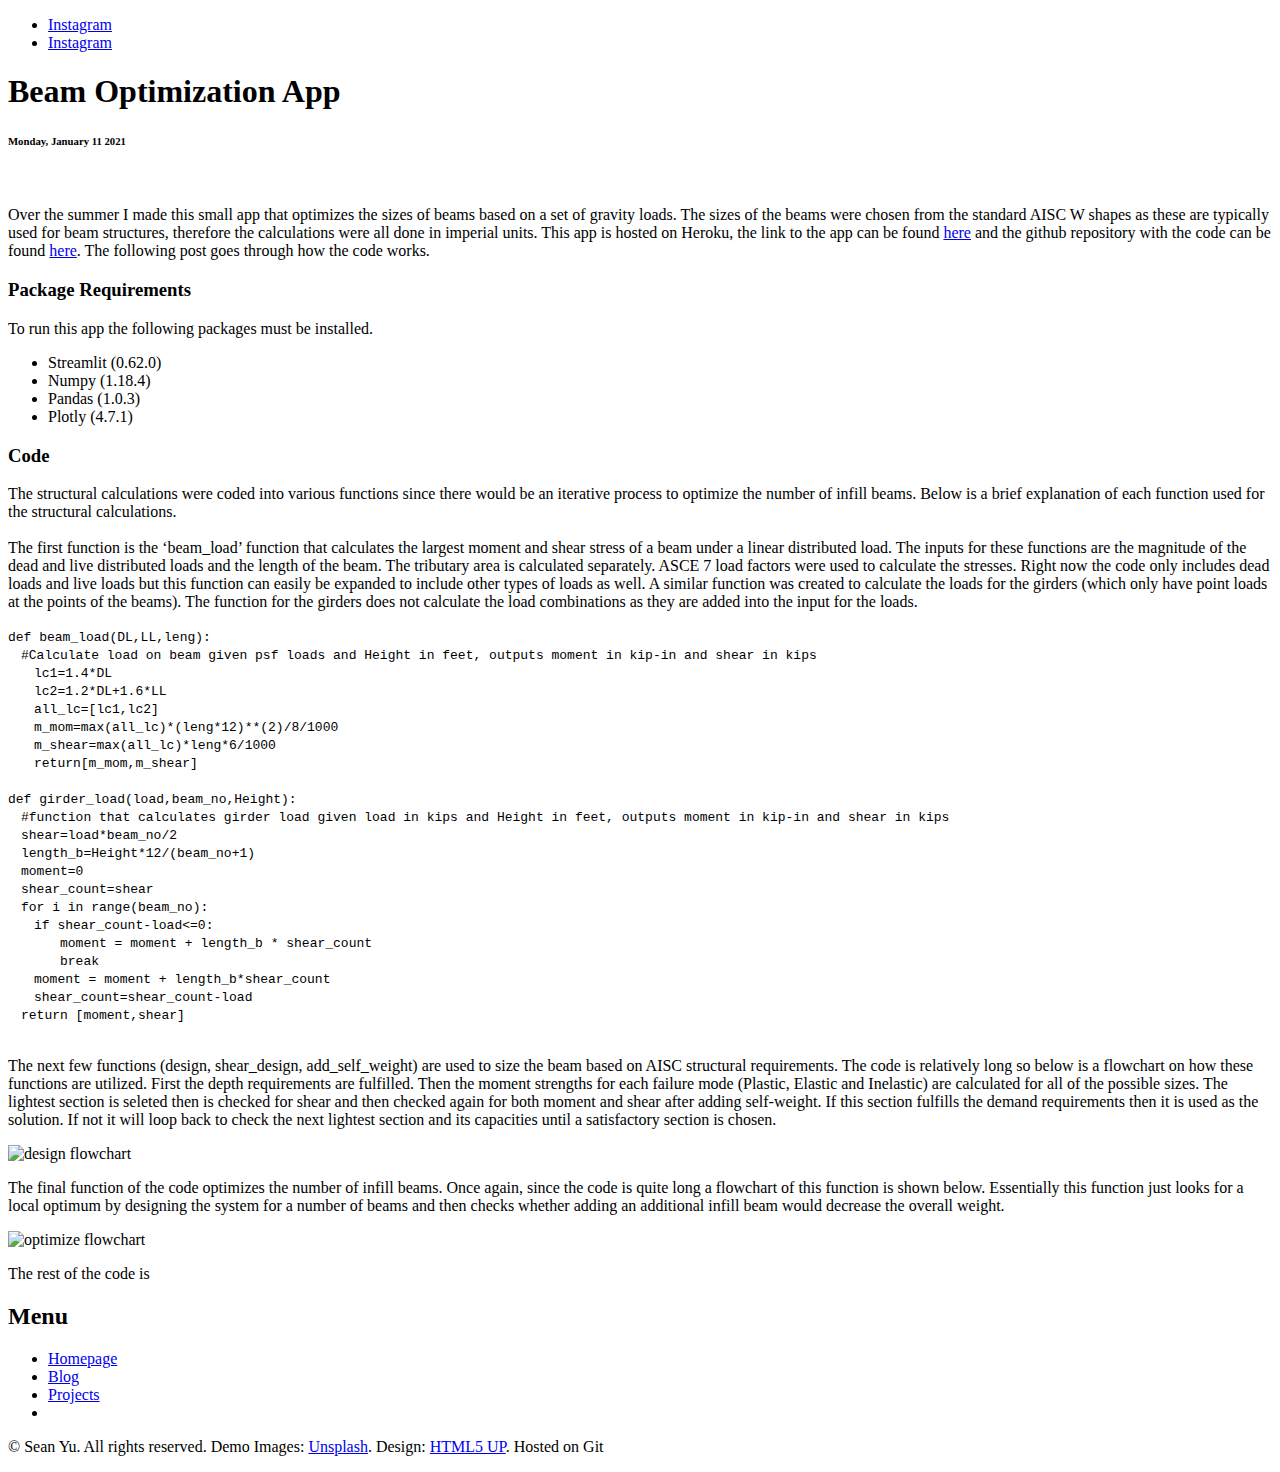
==== Beam_opt_app.html @ 36c64445 "Add files via upload" ====
<!DOCTYPE HTML>
<!--
	Editorial by HTML5 UP
	html5up.net | @ajlkn
	Free for personal and commercial use under the CCA 3.0 license (html5up.net/license)
-->

<html>
	<head>
		<title>Sean's Blog</title>
		<meta charset="utf-8" />
		<meta name="viewport" content="width=device-width, initial-scale=1, user-scalable=no" />
		<link rel="stylesheet" href="assets/css/main.css" />
	</head>
	<body class="is-preload">
		<!-- Wrapper -->
			<div id="wrapper">
				<!-- Main -->
					<div id="main">
						<div class="inner">
							<!-- Header -->
								<header id="header">
									<!--<a href="index.html" class="logo"><strong>Sean's Blog</strong> <!--by Sean Yu</a>-->
									<ul class="icons">
                    <li><a href="#" class="icon brands fa-github"><span class="label">Instagram</span></a></li>
                    <li><a href="#" class="icon brands fa-linkedin"><span class="label">Instagram</span></a></li>
									</ul>
								</header>
							<!-- Banner -->
								<section id="banner">
									<div class="content">
										<header>
											<h1>Beam Optimization App </h1>
											<h6>Monday, January 11 2021</h6>
										</header>
										<br>
										<p>
											Over the summer I made this small app that optimizes the sizes of beams based on a set of gravity loads. 
											The sizes of the beams were chosen from the standard AISC W shapes as these are typically used for beam structures, 
											therefore the calculations were all done in imperial units. This app is hosted on Heroku, the link to the app can be found <a href="https://beamoptapp.herokuapp.com/">here</a> 
											and the github repository with the code can be found <a href="https://github.com/sjy2129/Beam_Opt_app">here</a>. 
											The following post goes through how the code works. 
										</p>
										<h3>Package Requirements</h3>
										<p>To run this app the following packages must be installed.</p>
										<ul>
											<li>Streamlit (0.62.0)</li>
											<li>Numpy (1.18.4)</li>
											<li>Pandas (1.0.3)</li>
											<li>Plotly (4.7.1)</li>
										</ul>
										<h3>Code</h3>
										<p>The structural calculations were coded into various functions since there would be an iterative process to optimize the number of infill beams. 
											Below is a brief explanation of each function used for the structural calculations.
										<br><br>
											The first function is the ‘beam_load’ function that calculates the largest moment and shear stress of a beam under a linear distributed load. The inputs for these functions are the magnitude of the dead and live distributed loads and the length of the beam. The tributary area is calculated separately. ASCE 7 load factors were used to calculate the stresses. Right now the code only includes dead loads and live loads but this function can easily be expanded to include other types of loads as well. A similar function was created to calculate the loads for the girders (which only have point loads at the points of the beams). The function for the girders does not calculate the load combinations as they are added into the input for the loads.
										</p>
										<code>
											def beam_load(DL,LL,leng):<br>
												&emsp;#Calculate load on beam given psf loads and Height in feet, outputs moment in kip-in and shear in kips <br>
												&emsp;&emsp;lc1=1.4*DL<br>
												&emsp;&emsp;lc2=1.2*DL+1.6*LL<br>
												&emsp;&emsp;all_lc=[lc1,lc2]<br>
												&emsp;&emsp;m_mom=max(all_lc)*(leng*12)**(2)/8/1000<br>
												&emsp;&emsp;m_shear=max(all_lc)*leng*6/1000<br>
												&emsp;&emsp;return[m_mom,m_shear]<br><br>
											def girder_load(load,beam_no,Height):<br>
												&emsp;#function that calculates girder load given load in kips and Height in feet, outputs moment in kip-in and shear in kips<br>
												&emsp;shear=load*beam_no/2<br>
												&emsp;length_b=Height*12/(beam_no+1)<br>
												&emsp;moment=0<br>
												&emsp;shear_count=shear<br>
												&emsp;for i in range(beam_no):<br>
												&emsp;&emsp;if shear_count-load<=0:<br>
												&emsp;&emsp;&emsp;&emsp;moment = moment + length_b * shear_count<br>
												&emsp;&emsp;&emsp;&emsp;break<br>
												&emsp;&emsp;moment = moment + length_b*shear_count<br>
												&emsp;&emsp;shear_count=shear_count-load<br>
												&emsp;return [moment,shear]<br>
										</code><br>
										<p>
											The next few functions (design, shear_design, add_self_weight) are used to size the beam based on AISC structural requirements.  The code is relatively long so below is a flowchart on how these functions are utilized. 
											First the depth requirements are fulfilled. Then the moment strengths for each failure mode (Plastic, Elastic and Inelastic) are calculated for all of the possible sizes. 
											The lightest section is seleted then is checked for shear and then checked again for both moment and shear after adding self-weight. If this section fulfills the demand requirements then it is used as the solution. If not it will loop back to check the next lightest section and its capacities until a satisfactory section is chosen.
										</p>
										<img src="images/Blog/Beam_opt_app/design_flowchart.png" alt="design flowchart" style="width:500px;" class="center">
										<p>
											The final function of the code optimizes the number of infill beams. Once again, since the code is quite long a flowchart of this function is shown below. Essentially this function just looks for a local optimum by designing the system for a number of beams and then checks whether adding an additional infill beam would decrease the overall weight. 
										</p>
										<img src="images/Blog/Beam_opt_app/optimization_flowchart.png" alt="optimize flowchart" style="width:500px;" class="center">
										<p>The rest of the code is </p>
									</div>
								</section>							
						</div>
					</div>
				<!-- Sidebar -->
					<div id="sidebar">
						<div class="inner">
               <!--Commented out until use in the future-->
							<!-- Search
								<section id="search" class="alt">
									<form method="post" action="#">
										<input type="text" name="query" id="query" placeholder="Search" />
									</form>
								</section>-->
							<!-- Menu -->
								<nav id="menu">
									<header class="major">
										<h2>Menu</h2>
									</header>
									<ul>
										<li><a href="index.html">Homepage</a></li>
										<!--Blog tab if list needed <li>
                      <span class="opener">Blog</span>
                      <<ul>
                        	<li><a href="#">Test</a></li>
                      </ul>
					</li>-->
										<li><a href="Blognav.html">Blog</a></li>
										<li><a href="Projectsnav.html">Projects</a></li>
										<li>
										</li>
									</ul>
								</nav>
							<!-- Footer -->
								<footer id="footer">
									<p class="copyright">&copy; Sean Yu. All rights reserved. Demo Images: <a href="https://unsplash.com">Unsplash</a>. Design: <a href="https://html5up.net">HTML5 UP</a>. Hosted on Git</p>
								</footer>
						</div>
					</div>
			</div>
		<!-- Scripts -->
			<script src="assets/js/jquery.min.js"></script>
			<script src="assets/js/browser.min.js"></script>
			<script src="assets/js/breakpoints.min.js"></script>
			<script src="assets/js/util.js"></script>
			<script src="assets/js/main.js"></script>
	</body>
</html>
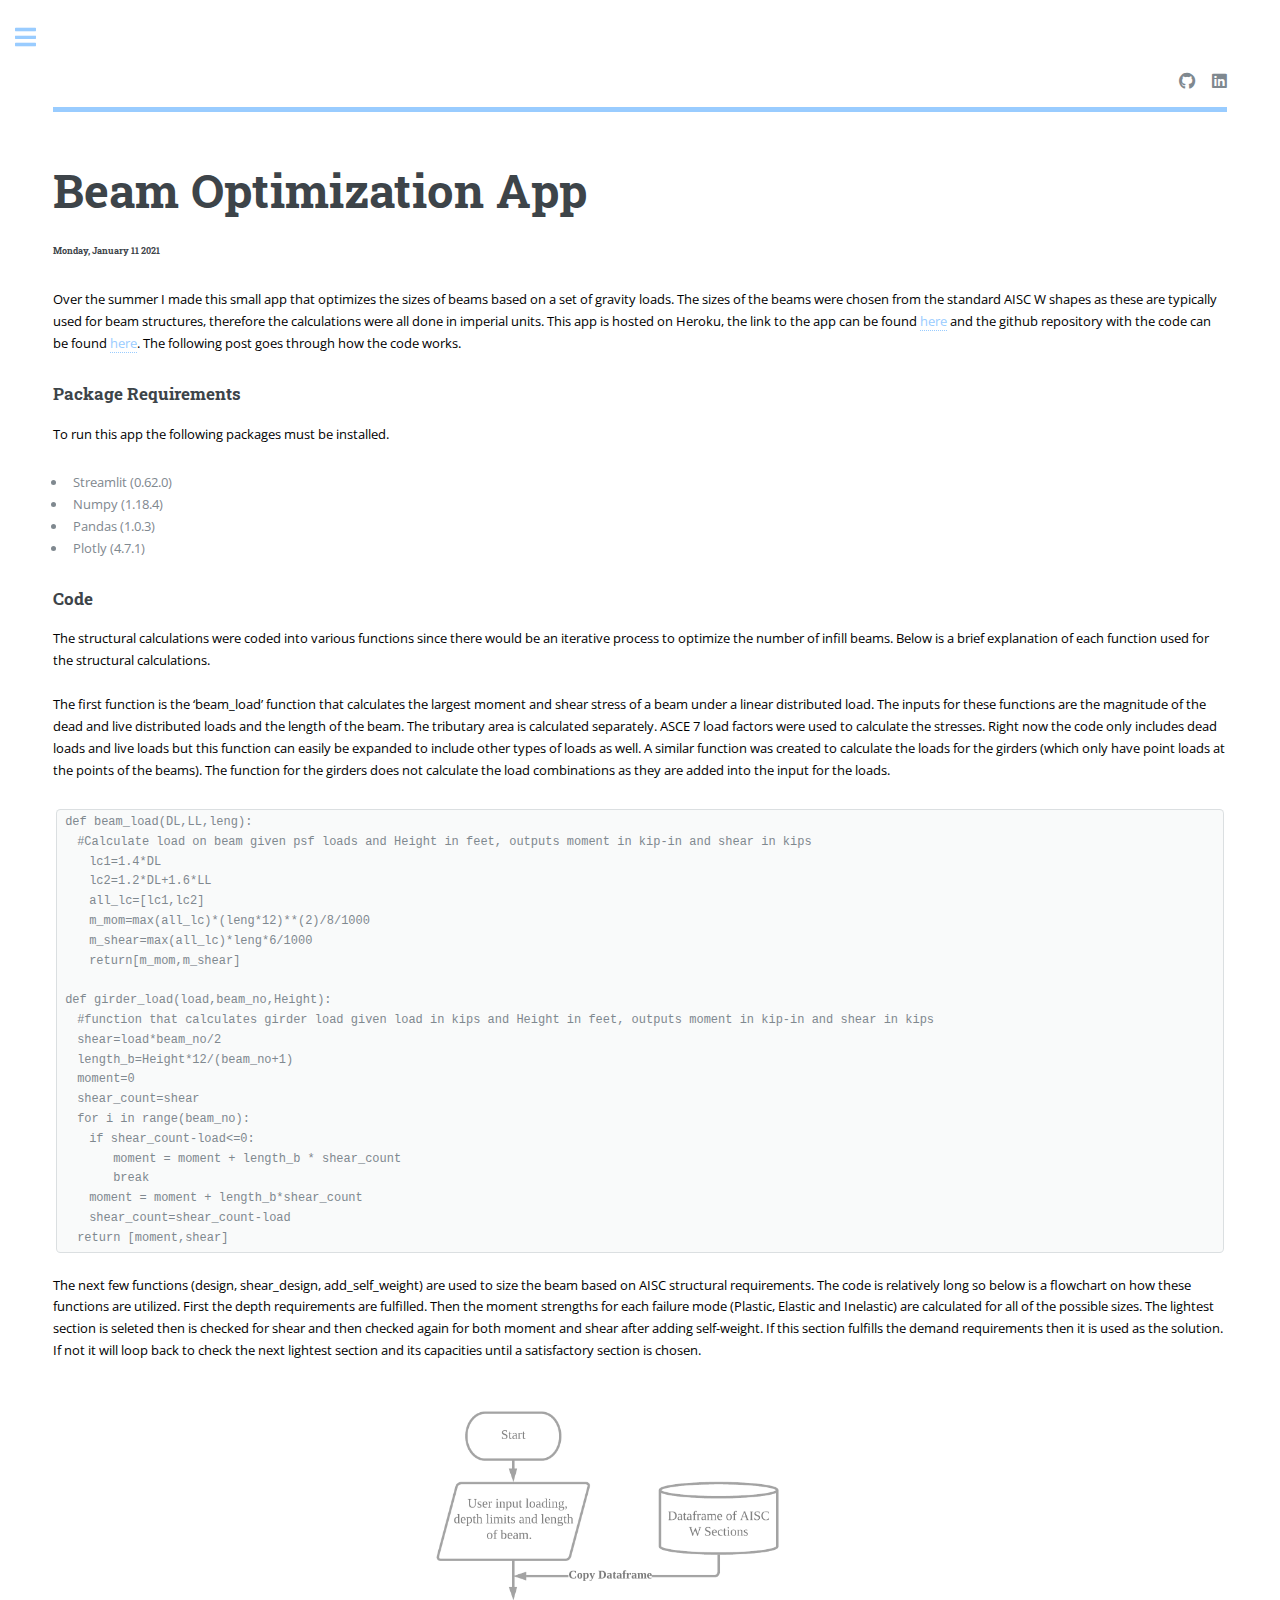
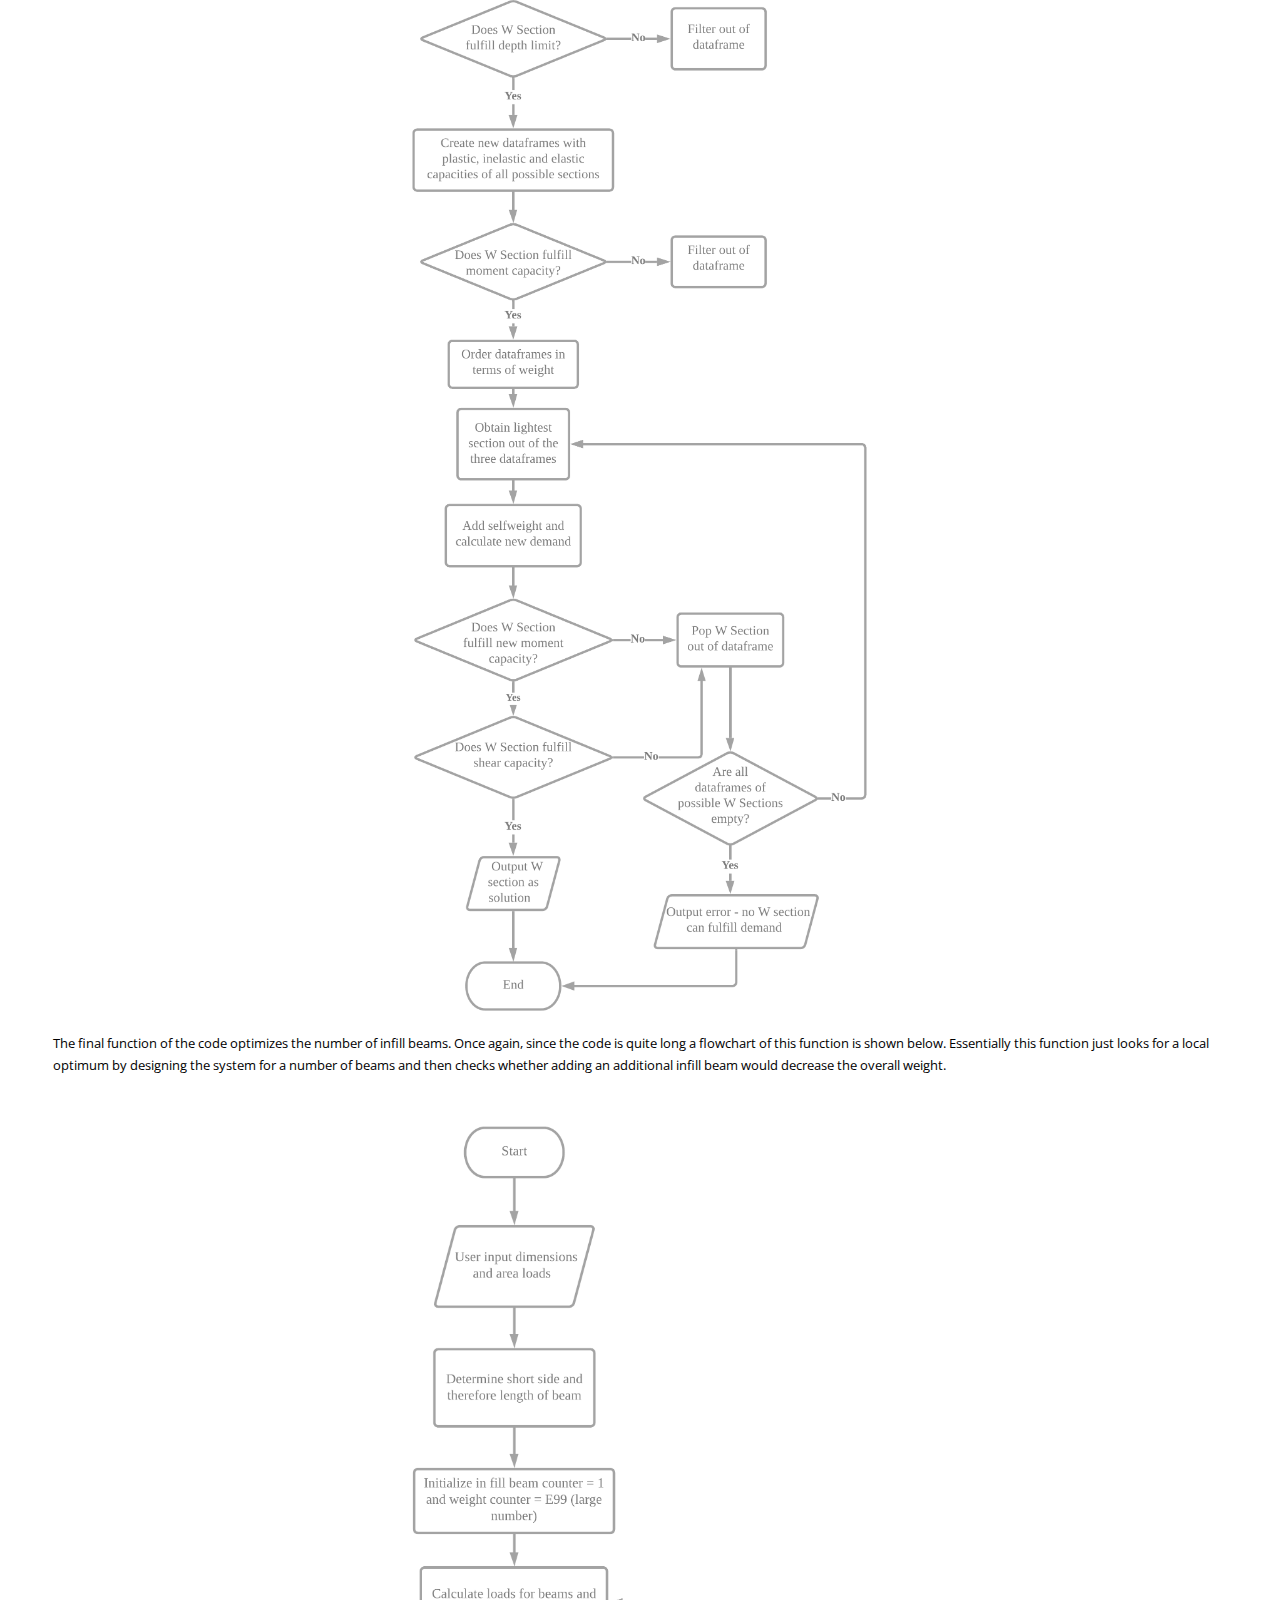
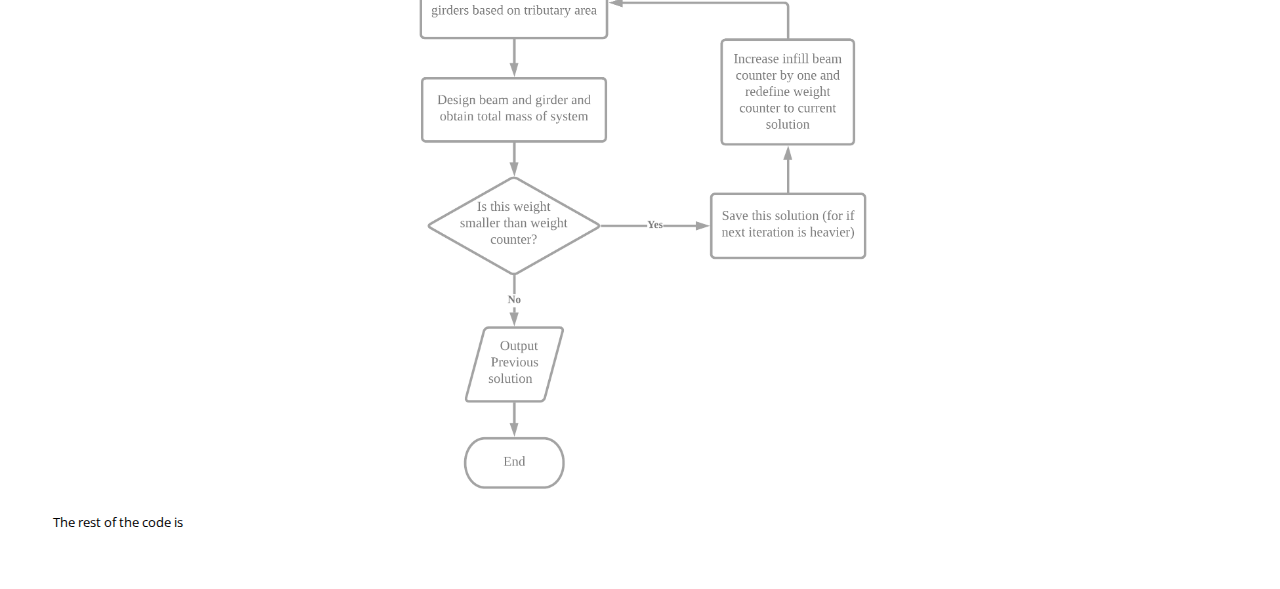
==== commit 500e43da: "Editing Out Project (Add later)" ====
--- a/Beam_opt_app.html
+++ b/Beam_opt_app.html
@@ -117,7 +117,7 @@
                       </ul>
 					</li>-->
 										<li><a href="Blognav.html">Blog</a></li>
-										<li><a href="Projectsnav.html">Projects</a></li>
+										<!-- <li><a href="Projectsnav.html">Projects</a></li> -->
 										<li>
 										</li>
 									</ul>
--- a/assets/css/main.css
+++ b/assets/css/main.css
@@ -0,0 +1,2292 @@
+@import url(fontawesome-all.min.css);
+@import url("https://fonts.googleapis.com/css?family=Open+Sans:400,600,400italic,600italic|Roboto+Slab:400,700");
+/*
+	Editorial by HTML5 UP
+	html5up.net | @ajlkn
+	Free for personal and commercial use under the CCA 3.0 license (html5up.net/license)
+*/
+html, body, div, span, applet, object,
+iframe, h1, h2, h3, h4, h5, h6, p, blockquote,
+pre, a, abbr, acronym, address, big, cite,
+code, del, dfn, em, img, ins, kbd, q, s, samp,
+small, strike, strong, sub, sup, tt, var, b,
+u, i, center, dl, dt, dd, ol, ul, li, fieldset,
+form, label, legend, table, caption, tbody,
+tfoot, thead, tr, th, td, article, aside,
+canvas, details, embed, figure, figcaption,
+footer, header, hgroup, menu, nav, output, ruby,
+section, summary, time, mark, audio, video {
+  margin: 0;
+  padding: 0;
+  border: 0;
+  font-size: 100%;
+  font: inherit;
+  vertical-align: baseline; }
+
+article, aside, details, figcaption, figure,
+footer, header, hgroup, menu, nav, section {
+  display: block; }
+.center {
+    display: block;
+    margin-left: auto;
+    margin-right: auto;
+    width: 50%;}
+body {
+  line-height: 1; }
+
+ol, ul {
+  list-style: none; }
+
+blockquote, q {
+  quotes: none; }
+  blockquote:before, blockquote:after, q:before, q:after {
+    content: '';
+    content: none; }
+
+table {
+  border-collapse: collapse;
+  border-spacing: 0; }
+
+body {
+  -webkit-text-size-adjust: none; }
+
+mark {
+  background-color: transparent;
+  color: inherit; }
+
+input::-moz-focus-inner {
+  border: 0;
+  padding: 0; }
+
+input, select, textarea {
+  -moz-appearance: none;
+  -webkit-appearance: none;
+  -ms-appearance: none;
+  appearance: none; }
+
+/* Basic */
+@-ms-viewport {
+  width: device-width; }
+
+body {
+  -ms-overflow-style: scrollbar; }
+
+@media screen and (max-width: 480px) {
+  html, body {
+    min-width: 320px; } }
+
+html {
+  box-sizing: border-box; }
+
+*, *:before, *:after {
+  box-sizing: inherit; }
+
+body {
+  background: #ffffff; }
+  body.is-preload *, body.is-preload *:before, body.is-preload *:after, body.is-resizing *, body.is-resizing *:before, body.is-resizing *:after {
+    -moz-animation: none !important;
+    -webkit-animation: none !important;
+    -ms-animation: none !important;
+    animation: none !important;
+    -moz-transition: none !important;
+    -webkit-transition: none !important;
+    -ms-transition: none !important;
+    transition: none !important; }
+
+/* Type */
+body, input, select, textarea {
+  color: #7f888f;
+  font-family: "Open Sans", sans-serif;
+  font-size: 14pt;
+  font-weight: 400;
+  line-height: 1.65; }
+  @media screen and (max-width: 1680px) {
+    body, input, select, textarea {
+      font-size: 11pt; } }
+  @media screen and (max-width: 1280px) {
+    body, input, select, textarea {
+      font-size: 10pt; } }
+  @media screen and (max-width: 360px) {
+    body, input, select, textarea {
+      font-size: 9pt; } }
+
+a {
+  -moz-transition: color 0.2s ease-in-out, border-bottom-color 0.2s ease-in-out;
+  -webkit-transition: color 0.2s ease-in-out, border-bottom-color 0.2s ease-in-out;
+  -ms-transition: color 0.2s ease-in-out, border-bottom-color 0.2s ease-in-out;
+  transition: color 0.2s ease-in-out, border-bottom-color 0.2s ease-in-out;
+  border-bottom: dotted 1px;
+  color: #99ccff;
+  text-decoration: none; }
+  a:hover {
+    border-bottom-color: #99ccff;
+    color: #99ccff !important; }
+    a:hover strong {
+      color: inherit; }
+
+strong, b {
+  color: #3d4449;
+  font-weight: 600; }
+
+em, i {
+  font-style: italic; }
+
+p {
+  color: #000000;
+  margin: 0 0 2em 0; }
+
+h1, h2, h3, h4, h5, h6 {
+  color: #3d4449;
+  font-family: "Roboto Slab", serif;
+  font-weight: 700;
+  line-height: 1.5;
+  margin: 0 0 1em 0; }
+  h1 a, h2 a, h3 a, h4 a, h5 a, h6 a {
+    color: inherit;
+    text-decoration: none;
+    border-bottom: 0; }
+
+h1 {
+  font-size: 4em;
+  margin: 0 0 0.5em 0;
+  line-height: 1.3; }
+
+h2 {
+  font-size: 1.75em; }
+
+h3 {
+  font-size: 1.25em; }
+
+h4 {
+  font-size: 1.1em; }
+
+h5 {
+  font-size: 0.9em; }
+
+h6 {
+  font-size: 0.7em; }
+
+@media screen and (max-width: 1680px) {
+  h1 {
+    font-size: 3.5em; } }
+
+@media screen and (max-width: 980px) {
+  h1 {
+    font-size: 3.25em; } }
+
+@media screen and (max-width: 736px) {
+  h1 {
+    font-size: 2em;
+    line-height: 1.4; }
+  h2 {
+    font-size: 1.5em; } }
+
+sub {
+  font-size: 0.8em;
+  position: relative;
+  top: 0.5em; }
+
+sup {
+  font-size: 0.8em;
+  position: relative;
+  top: -0.5em; }
+
+blockquote {
+  border-left: solid 3px rgba(210, 215, 217, 0.75);
+  font-style: italic;
+  margin: 0 0 2em 0;
+  padding: 0.5em 0 0.5em 2em; }
+
+code {
+  background: rgba(230, 235, 237, 0.25);
+  display: block; 
+  border-radius: 0.375em;
+  border: solid 1px rgba(210, 215, 217, 0.75);
+  font-family: "Courier New", monospace;
+  font-size: 0.9em;
+  margin: 0 0.25em;
+  padding: 0.25em 0.65em;
+  tab-size: 8em
+  white-space: initial; }
+div.code
+  {
+    font-family: "Courier New", monospace;
+    white-space: pre;
+    display: block;
+    line-height: 1.75;
+    padding: 1em 1.5em;
+    overflow-x: auto;
+    margin: 0 0 2em 0;
+  }
+pre {
+  -webkit-overflow-scrolling: touch;
+  font-family: "Courier New", monospace;
+  font-size: 0.9em;
+  margin: 0 0 2em 0; 
+  
+  white-space: pre;}
+  pre code {
+    display: block;
+    line-height: 1.75;
+    padding: 1em 1.5em;
+    overflow-x: auto; }
+
+hr {
+  border: 0;
+  border-bottom: solid 1px rgba(210, 215, 217, 0.75);
+  margin: 2em 0; }
+  hr.major {
+    margin: 3em 0; }
+
+.align-left {
+  text-align: left; }
+
+.align-center {
+  text-align: center; }
+
+.align-right {
+  text-align: right; }
+
+/* Row */
+.row {
+  display: flex;
+  flex-wrap: wrap;
+  box-sizing: border-box;
+  align-items: stretch; }
+  .row > * {
+    box-sizing: border-box; }
+  .row.gtr-uniform > * > :last-child {
+    margin-bottom: 0; }
+  .row.aln-left {
+    justify-content: flex-start; }
+  .row.aln-center {
+    justify-content: center; }
+  .row.aln-right {
+    justify-content: flex-end; }
+  .row.aln-top {
+    align-items: flex-start; }
+  .row.aln-middle {
+    align-items: center; }
+  .row.aln-bottom {
+    align-items: flex-end; }
+  .row > .imp {
+    order: -1; }
+  .row > .col-1 {
+    width: 8.33333%; }
+  .row > .off-1 {
+    margin-left: 8.33333%; }
+  .row > .col-2 {
+    width: 16.66667%; }
+  .row > .off-2 {
+    margin-left: 16.66667%; }
+  .row > .col-3 {
+    width: 25%; }
+  .row > .off-3 {
+    margin-left: 25%; }
+  .row > .col-4 {
+    width: 33.33333%; }
+  .row > .off-4 {
+    margin-left: 33.33333%; }
+  .row > .col-5 {
+    width: 41.66667%; }
+  .row > .off-5 {
+    margin-left: 41.66667%; }
+  .row > .col-6 {
+    width: 50%; }
+  .row > .off-6 {
+    margin-left: 50%; }
+  .row > .col-7 {
+    width: 58.33333%; }
+  .row > .off-7 {
+    margin-left: 58.33333%; }
+  .row > .col-8 {
+    width: 66.66667%; }
+  .row > .off-8 {
+    margin-left: 66.66667%; }
+  .row > .col-9 {
+    width: 75%; }
+  .row > .off-9 {
+    margin-left: 75%; }
+  .row > .col-10 {
+    width: 83.33333%; }
+  .row > .off-10 {
+    margin-left: 83.33333%; }
+  .row > .col-11 {
+    width: 91.66667%; }
+  .row > .off-11 {
+    margin-left: 91.66667%; }
+  .row > .col-12 {
+    width: 100%; }
+  .row > .off-12 {
+    margin-left: 100%; }
+  .row.gtr-0 {
+    margin-top: 0;
+    margin-left: 0em; }
+    .row.gtr-0 > * {
+      padding: 0 0 0 0em; }
+    .row.gtr-0.gtr-uniform {
+      margin-top: 0em; }
+      .row.gtr-0.gtr-uniform > * {
+        padding-top: 0em; }
+  .row.gtr-25 {
+    margin-top: 0;
+    margin-left: -0.375em; }
+    .row.gtr-25 > * {
+      padding: 0 0 0 0.375em; }
+    .row.gtr-25.gtr-uniform {
+      margin-top: -0.375em; }
+      .row.gtr-25.gtr-uniform > * {
+        padding-top: 0.375em; }
+  .row.gtr-50 {
+    margin-top: 0;
+    margin-left: -0.75em; }
+    .row.gtr-50 > * {
+      padding: 0 0 0 0.75em; }
+    .row.gtr-50.gtr-uniform {
+      margin-top: -0.75em; }
+      .row.gtr-50.gtr-uniform > * {
+        padding-top: 0.75em; }
+  .row {
+    margin-top: 0;
+    margin-left: -1.5em; }
+    .row > * {
+      padding: 0 0 0 1.5em; }
+    .row.gtr-uniform {
+      margin-top: -1.5em; }
+      .row.gtr-uniform > * {
+        padding-top: 1.5em; }
+  .row.gtr-150 {
+    margin-top: 0;
+    margin-left: -2.25em; }
+    .row.gtr-150 > * {
+      padding: 0 0 0 2.25em; }
+    .row.gtr-150.gtr-uniform {
+      margin-top: -2.25em; }
+      .row.gtr-150.gtr-uniform > * {
+        padding-top: 2.25em; }
+  .row.gtr-200 {
+    margin-top: 0;
+    margin-left: -3em; }
+    .row.gtr-200 > * {
+      padding: 0 0 0 3em; }
+    .row.gtr-200.gtr-uniform {
+      margin-top: -3em; }
+      .row.gtr-200.gtr-uniform > * {
+        padding-top: 3em; }
+  @media screen and (max-width: 1680px) {
+    .row {
+      display: flex;
+      flex-wrap: wrap;
+      box-sizing: border-box;
+      align-items: stretch; }
+      .row > * {
+        box-sizing: border-box; }
+      .row.gtr-uniform > * > :last-child {
+        margin-bottom: 0; }
+      .row.aln-left {
+        justify-content: flex-start; }
+      .row.aln-center {
+        justify-content: center; }
+      .row.aln-right {
+        justify-content: flex-end; }
+      .row.aln-top {
+        align-items: flex-start; }
+      .row.aln-middle {
+        align-items: center; }
+      .row.aln-bottom {
+        align-items: flex-end; }
+      .row > .imp-xlarge {
+        order: -1; }
+      .row > .col-1-xlarge {
+        width: 8.33333%; }
+      .row > .off-1-xlarge {
+        margin-left: 8.33333%; }
+      .row > .col-2-xlarge {
+        width: 16.66667%; }
+      .row > .off-2-xlarge {
+        margin-left: 16.66667%; }
+      .row > .col-3-xlarge {
+        width: 25%; }
+      .row > .off-3-xlarge {
+        margin-left: 25%; }
+      .row > .col-4-xlarge {
+        width: 33.33333%; }
+      .row > .off-4-xlarge {
+        margin-left: 33.33333%; }
+      .row > .col-5-xlarge {
+        width: 41.66667%; }
+      .row > .off-5-xlarge {
+        margin-left: 41.66667%; }
+      .row > .col-6-xlarge {
+        width: 50%; }
+      .row > .off-6-xlarge {
+        margin-left: 50%; }
+      .row > .col-7-xlarge {
+        width: 58.33333%; }
+      .row > .off-7-xlarge {
+        margin-left: 58.33333%; }
+      .row > .col-8-xlarge {
+        width: 66.66667%; }
+      .row > .off-8-xlarge {
+        margin-left: 66.66667%; }
+      .row > .col-9-xlarge {
+        width: 75%; }
+      .row > .off-9-xlarge {
+        margin-left: 75%; }
+      .row > .col-10-xlarge {
+        width: 83.33333%; }
+      .row > .off-10-xlarge {
+        margin-left: 83.33333%; }
+      .row > .col-11-xlarge {
+        width: 91.66667%; }
+      .row > .off-11-xlarge {
+        margin-left: 91.66667%; }
+      .row > .col-12-xlarge {
+        width: 100%; }
+      .row > .off-12-xlarge {
+        margin-left: 100%; }
+      .row.gtr-0 {
+        margin-top: 0;
+        margin-left: 0em; }
+        .row.gtr-0 > * {
+          padding: 0 0 0 0em; }
+        .row.gtr-0.gtr-uniform {
+          margin-top: 0em; }
+          .row.gtr-0.gtr-uniform > * {
+            padding-top: 0em; }
+      .row.gtr-25 {
+        margin-top: 0;
+        margin-left: -0.375em; }
+        .row.gtr-25 > * {
+          padding: 0 0 0 0.375em; }
+        .row.gtr-25.gtr-uniform {
+          margin-top: -0.375em; }
+          .row.gtr-25.gtr-uniform > * {
+            padding-top: 0.375em; }
+      .row.gtr-50 {
+        margin-top: 0;
+        margin-left: -0.75em; }
+        .row.gtr-50 > * {
+          padding: 0 0 0 0.75em; }
+        .row.gtr-50.gtr-uniform {
+          margin-top: -0.75em; }
+          .row.gtr-50.gtr-uniform > * {
+            padding-top: 0.75em; }
+      .row {
+        margin-top: 0;
+        margin-left: -1.5em; }
+        .row > * {
+          padding: 0 0 0 1.5em; }
+        .row.gtr-uniform {
+          margin-top: -1.5em; }
+          .row.gtr-uniform > * {
+            padding-top: 1.5em; }
+      .row.gtr-150 {
+        margin-top: 0;
+        margin-left: -2.25em; }
+        .row.gtr-150 > * {
+          padding: 0 0 0 2.25em; }
+        .row.gtr-150.gtr-uniform {
+          margin-top: -2.25em; }
+          .row.gtr-150.gtr-uniform > * {
+            padding-top: 2.25em; }
+      .row.gtr-200 {
+        margin-top: 0;
+        margin-left: -3em; }
+        .row.gtr-200 > * {
+          padding: 0 0 0 3em; }
+        .row.gtr-200.gtr-uniform {
+          margin-top: -3em; }
+          .row.gtr-200.gtr-uniform > * {
+            padding-top: 3em; } }
+  @media screen and (max-width: 1280px) {
+    .row {
+      display: flex;
+      flex-wrap: wrap;
+      box-sizing: border-box;
+      align-items: stretch; }
+      .row > * {
+        box-sizing: border-box; }
+      .row.gtr-uniform > * > :last-child {
+        margin-bottom: 0; }
+      .row.aln-left {
+        justify-content: flex-start; }
+      .row.aln-center {
+        justify-content: center; }
+      .row.aln-right {
+        justify-content: flex-end; }
+      .row.aln-top {
+        align-items: flex-start; }
+      .row.aln-middle {
+        align-items: center; }
+      .row.aln-bottom {
+        align-items: flex-end; }
+      .row > .imp-large {
+        order: -1; }
+      .row > .col-1-large {
+        width: 8.33333%; }
+      .row > .off-1-large {
+        margin-left: 8.33333%; }
+      .row > .col-2-large {
+        width: 16.66667%; }
+      .row > .off-2-large {
+        margin-left: 16.66667%; }
+      .row > .col-3-large {
+        width: 25%; }
+      .row > .off-3-large {
+        margin-left: 25%; }
+      .row > .col-4-large {
+        width: 33.33333%; }
+      .row > .off-4-large {
+        margin-left: 33.33333%; }
+      .row > .col-5-large {
+        width: 41.66667%; }
+      .row > .off-5-large {
+        margin-left: 41.66667%; }
+      .row > .col-6-large {
+        width: 50%; }
+      .row > .off-6-large {
+        margin-left: 50%; }
+      .row > .col-7-large {
+        width: 58.33333%; }
+      .row > .off-7-large {
+        margin-left: 58.33333%; }
+      .row > .col-8-large {
+        width: 66.66667%; }
+      .row > .off-8-large {
+        margin-left: 66.66667%; }
+      .row > .col-9-large {
+        width: 75%; }
+      .row > .off-9-large {
+        margin-left: 75%; }
+      .row > .col-10-large {
+        width: 83.33333%; }
+      .row > .off-10-large {
+        margin-left: 83.33333%; }
+      .row > .col-11-large {
+        width: 91.66667%; }
+      .row > .off-11-large {
+        margin-left: 91.66667%; }
+      .row > .col-12-large {
+        width: 100%; }
+      .row > .off-12-large {
+        margin-left: 100%; }
+      .row.gtr-0 {
+        margin-top: 0;
+        margin-left: 0em; }
+        .row.gtr-0 > * {
+          padding: 0 0 0 0em; }
+        .row.gtr-0.gtr-uniform {
+          margin-top: 0em; }
+          .row.gtr-0.gtr-uniform > * {
+            padding-top: 0em; }
+      .row.gtr-25 {
+        margin-top: 0;
+        margin-left: -0.375em; }
+        .row.gtr-25 > * {
+          padding: 0 0 0 0.375em; }
+        .row.gtr-25.gtr-uniform {
+          margin-top: -0.375em; }
+          .row.gtr-25.gtr-uniform > * {
+            padding-top: 0.375em; }
+      .row.gtr-50 {
+        margin-top: 0;
+        margin-left: -0.75em; }
+        .row.gtr-50 > * {
+          padding: 0 0 0 0.75em; }
+        .row.gtr-50.gtr-uniform {
+          margin-top: -0.75em; }
+          .row.gtr-50.gtr-uniform > * {
+            padding-top: 0.75em; }
+      .row {
+        margin-top: 0;
+        margin-left: -1.5em; }
+        .row > * {
+          padding: 0 0 0 1.5em; }
+        .row.gtr-uniform {
+          margin-top: -1.5em; }
+          .row.gtr-uniform > * {
+            padding-top: 1.5em; }
+      .row.gtr-150 {
+        margin-top: 0;
+        margin-left: -2.25em; }
+        .row.gtr-150 > * {
+          padding: 0 0 0 2.25em; }
+        .row.gtr-150.gtr-uniform {
+          margin-top: -2.25em; }
+          .row.gtr-150.gtr-uniform > * {
+            padding-top: 2.25em; }
+      .row.gtr-200 {
+        margin-top: 0;
+        margin-left: -3em; }
+        .row.gtr-200 > * {
+          padding: 0 0 0 3em; }
+        .row.gtr-200.gtr-uniform {
+          margin-top: -3em; }
+          .row.gtr-200.gtr-uniform > * {
+            padding-top: 3em; } }
+  @media screen and (max-width: 980px) {
+    .row {
+      display: flex;
+      flex-wrap: wrap;
+      box-sizing: border-box;
+      align-items: stretch; }
+      .row > * {
+        box-sizing: border-box; }
+      .row.gtr-uniform > * > :last-child {
+        margin-bottom: 0; }
+      .row.aln-left {
+        justify-content: flex-start; }
+      .row.aln-center {
+        justify-content: center; }
+      .row.aln-right {
+        justify-content: flex-end; }
+      .row.aln-top {
+        align-items: flex-start; }
+      .row.aln-middle {
+        align-items: center; }
+      .row.aln-bottom {
+        align-items: flex-end; }
+      .row > .imp-medium {
+        order: -1; }
+      .row > .col-1-medium {
+        width: 8.33333%; }
+      .row > .off-1-medium {
+        margin-left: 8.33333%; }
+      .row > .col-2-medium {
+        width: 16.66667%; }
+      .row > .off-2-medium {
+        margin-left: 16.66667%; }
+      .row > .col-3-medium {
+        width: 25%; }
+      .row > .off-3-medium {
+        margin-left: 25%; }
+      .row > .col-4-medium {
+        width: 33.33333%; }
+      .row > .off-4-medium {
+        margin-left: 33.33333%; }
+      .row > .col-5-medium {
+        width: 41.66667%; }
+      .row > .off-5-medium {
+        margin-left: 41.66667%; }
+      .row > .col-6-medium {
+        width: 50%; }
+      .row > .off-6-medium {
+        margin-left: 50%; }
+      .row > .col-7-medium {
+        width: 58.33333%; }
+      .row > .off-7-medium {
+        margin-left: 58.33333%; }
+      .row > .col-8-medium {
+        width: 66.66667%; }
+      .row > .off-8-medium {
+        margin-left: 66.66667%; }
+      .row > .col-9-medium {
+        width: 75%; }
+      .row > .off-9-medium {
+        margin-left: 75%; }
+      .row > .col-10-medium {
+        width: 83.33333%; }
+      .row > .off-10-medium {
+        margin-left: 83.33333%; }
+      .row > .col-11-medium {
+        width: 91.66667%; }
+      .row > .off-11-medium {
+        margin-left: 91.66667%; }
+      .row > .col-12-medium {
+        width: 100%; }
+      .row > .off-12-medium {
+        margin-left: 100%; }
+      .row.gtr-0 {
+        margin-top: 0;
+        margin-left: 0em; }
+        .row.gtr-0 > * {
+          padding: 0 0 0 0em; }
+        .row.gtr-0.gtr-uniform {
+          margin-top: 0em; }
+          .row.gtr-0.gtr-uniform > * {
+            padding-top: 0em; }
+      .row.gtr-25 {
+        margin-top: 0;
+        margin-left: -0.375em; }
+        .row.gtr-25 > * {
+          padding: 0 0 0 0.375em; }
+        .row.gtr-25.gtr-uniform {
+          margin-top: -0.375em; }
+          .row.gtr-25.gtr-uniform > * {
+            padding-top: 0.375em; }
+      .row.gtr-50 {
+        margin-top: 0;
+        margin-left: -0.75em; }
+        .row.gtr-50 > * {
+          padding: 0 0 0 0.75em; }
+        .row.gtr-50.gtr-uniform {
+          margin-top: -0.75em; }
+          .row.gtr-50.gtr-uniform > * {
+            padding-top: 0.75em; }
+      .row {
+        margin-top: 0;
+        margin-left: -1.5em; }
+        .row > * {
+          padding: 0 0 0 1.5em; }
+        .row.gtr-uniform {
+          margin-top: -1.5em; }
+          .row.gtr-uniform > * {
+            padding-top: 1.5em; }
+      .row.gtr-150 {
+        margin-top: 0;
+        margin-left: -2.25em; }
+        .row.gtr-150 > * {
+          padding: 0 0 0 2.25em; }
+        .row.gtr-150.gtr-uniform {
+          margin-top: -2.25em; }
+          .row.gtr-150.gtr-uniform > * {
+            padding-top: 2.25em; }
+      .row.gtr-200 {
+        margin-top: 0;
+        margin-left: -3em; }
+        .row.gtr-200 > * {
+          padding: 0 0 0 3em; }
+        .row.gtr-200.gtr-uniform {
+          margin-top: -3em; }
+          .row.gtr-200.gtr-uniform > * {
+            padding-top: 3em; } }
+  @media screen and (max-width: 736px) {
+    .row {
+      display: flex;
+      flex-wrap: wrap;
+      box-sizing: border-box;
+      align-items: stretch; }
+      .row > * {
+        box-sizing: border-box; }
+      .row.gtr-uniform > * > :last-child {
+        margin-bottom: 0; }
+      .row.aln-left {
+        justify-content: flex-start; }
+      .row.aln-center {
+        justify-content: center; }
+      .row.aln-right {
+        justify-content: flex-end; }
+      .row.aln-top {
+        align-items: flex-start; }
+      .row.aln-middle {
+        align-items: center; }
+      .row.aln-bottom {
+        align-items: flex-end; }
+      .row > .imp-small {
+        order: -1; }
+      .row > .col-1-small {
+        width: 8.33333%; }
+      .row > .off-1-small {
+        margin-left: 8.33333%; }
+      .row > .col-2-small {
+        width: 16.66667%; }
+      .row > .off-2-small {
+        margin-left: 16.66667%; }
+      .row > .col-3-small {
+        width: 25%; }
+      .row > .off-3-small {
+        margin-left: 25%; }
+      .row > .col-4-small {
+        width: 33.33333%; }
+      .row > .off-4-small {
+        margin-left: 33.33333%; }
+      .row > .col-5-small {
+        width: 41.66667%; }
+      .row > .off-5-small {
+        margin-left: 41.66667%; }
+      .row > .col-6-small {
+        width: 50%; }
+      .row > .off-6-small {
+        margin-left: 50%; }
+      .row > .col-7-small {
+        width: 58.33333%; }
+      .row > .off-7-small {
+        margin-left: 58.33333%; }
+      .row > .col-8-small {
+        width: 66.66667%; }
+      .row > .off-8-small {
+        margin-left: 66.66667%; }
+      .row > .col-9-small {
+        width: 75%; }
+      .row > .off-9-small {
+        margin-left: 75%; }
+      .row > .col-10-small {
+        width: 83.33333%; }
+      .row > .off-10-small {
+        margin-left: 83.33333%; }
+      .row > .col-11-small {
+        width: 91.66667%; }
+      .row > .off-11-small {
+        margin-left: 91.66667%; }
+      .row > .col-12-small {
+        width: 100%; }
+      .row > .off-12-small {
+        margin-left: 100%; }
+      .row.gtr-0 {
+        margin-top: 0;
+        margin-left: 0em; }
+        .row.gtr-0 > * {
+          padding: 0 0 0 0em; }
+        .row.gtr-0.gtr-uniform {
+          margin-top: 0em; }
+          .row.gtr-0.gtr-uniform > * {
+            padding-top: 0em; }
+      .row.gtr-25 {
+        margin-top: 0;
+        margin-left: -0.375em; }
+        .row.gtr-25 > * {
+          padding: 0 0 0 0.375em; }
+        .row.gtr-25.gtr-uniform {
+          margin-top: -0.375em; }
+          .row.gtr-25.gtr-uniform > * {
+            padding-top: 0.375em; }
+      .row.gtr-50 {
+        margin-top: 0;
+        margin-left: -0.75em; }
+        .row.gtr-50 > * {
+          padding: 0 0 0 0.75em; }
+        .row.gtr-50.gtr-uniform {
+          margin-top: -0.75em; }
+          .row.gtr-50.gtr-uniform > * {
+            padding-top: 0.75em; }
+      .row {
+        margin-top: 0;
+        margin-left: -1.5em; }
+        .row > * {
+          padding: 0 0 0 1.5em; }
+        .row.gtr-uniform {
+          margin-top: -1.5em; }
+          .row.gtr-uniform > * {
+            padding-top: 1.5em; }
+      .row.gtr-150 {
+        margin-top: 0;
+        margin-left: -2.25em; }
+        .row.gtr-150 > * {
+          padding: 0 0 0 2.25em; }
+        .row.gtr-150.gtr-uniform {
+          margin-top: -2.25em; }
+          .row.gtr-150.gtr-uniform > * {
+            padding-top: 2.25em; }
+      .row.gtr-200 {
+        margin-top: 0;
+        margin-left: -3em; }
+        .row.gtr-200 > * {
+          padding: 0 0 0 3em; }
+        .row.gtr-200.gtr-uniform {
+          margin-top: -3em; }
+          .row.gtr-200.gtr-uniform > * {
+            padding-top: 3em; } }
+  @media screen and (max-width: 480px) {
+    .row {
+      display: flex;
+      flex-wrap: wrap;
+      box-sizing: border-box;
+      align-items: stretch; }
+      .row > * {
+        box-sizing: border-box; }
+      .row.gtr-uniform > * > :last-child {
+        margin-bottom: 0; }
+      .row.aln-left {
+        justify-content: flex-start; }
+      .row.aln-center {
+        justify-content: center; }
+      .row.aln-right {
+        justify-content: flex-end; }
+      .row.aln-top {
+        align-items: flex-start; }
+      .row.aln-middle {
+        align-items: center; }
+      .row.aln-bottom {
+        align-items: flex-end; }
+      .row > .imp-xsmall {
+        order: -1; }
+      .row > .col-1-xsmall {
+        width: 8.33333%; }
+      .row > .off-1-xsmall {
+        margin-left: 8.33333%; }
+      .row > .col-2-xsmall {
+        width: 16.66667%; }
+      .row > .off-2-xsmall {
+        margin-left: 16.66667%; }
+      .row > .col-3-xsmall {
+        width: 25%; }
+      .row > .off-3-xsmall {
+        margin-left: 25%; }
+      .row > .col-4-xsmall {
+        width: 33.33333%; }
+      .row > .off-4-xsmall {
+        margin-left: 33.33333%; }
+      .row > .col-5-xsmall {
+        width: 41.66667%; }
+      .row > .off-5-xsmall {
+        margin-left: 41.66667%; }
+      .row > .col-6-xsmall {
+        width: 50%; }
+      .row > .off-6-xsmall {
+        margin-left: 50%; }
+      .row > .col-7-xsmall {
+        width: 58.33333%; }
+      .row > .off-7-xsmall {
+        margin-left: 58.33333%; }
+      .row > .col-8-xsmall {
+        width: 66.66667%; }
+      .row > .off-8-xsmall {
+        margin-left: 66.66667%; }
+      .row > .col-9-xsmall {
+        width: 75%; }
+      .row > .off-9-xsmall {
+        margin-left: 75%; }
+      .row > .col-10-xsmall {
+        width: 83.33333%; }
+      .row > .off-10-xsmall {
+        margin-left: 83.33333%; }
+      .row > .col-11-xsmall {
+        width: 91.66667%; }
+      .row > .off-11-xsmall {
+        margin-left: 91.66667%; }
+      .row > .col-12-xsmall {
+        width: 100%; }
+      .row > .off-12-xsmall {
+        margin-left: 100%; }
+      .row.gtr-0 {
+        margin-top: 0;
+        margin-left: 0em; }
+        .row.gtr-0 > * {
+          padding: 0 0 0 0em; }
+        .row.gtr-0.gtr-uniform {
+          margin-top: 0em; }
+          .row.gtr-0.gtr-uniform > * {
+            padding-top: 0em; }
+      .row.gtr-25 {
+        margin-top: 0;
+        margin-left: -0.375em; }
+        .row.gtr-25 > * {
+          padding: 0 0 0 0.375em; }
+        .row.gtr-25.gtr-uniform {
+          margin-top: -0.375em; }
+          .row.gtr-25.gtr-uniform > * {
+            padding-top: 0.375em; }
+      .row.gtr-50 {
+        margin-top: 0;
+        margin-left: -0.75em; }
+        .row.gtr-50 > * {
+          padding: 0 0 0 0.75em; }
+        .row.gtr-50.gtr-uniform {
+          margin-top: -0.75em; }
+          .row.gtr-50.gtr-uniform > * {
+            padding-top: 0.75em; }
+      .row {
+        margin-top: 0;
+        margin-left: -1.5em; }
+        .row > * {
+          padding: 0 0 0 1.5em; }
+        .row.gtr-uniform {
+          margin-top: -1.5em; }
+          .row.gtr-uniform > * {
+            padding-top: 1.5em; }
+      .row.gtr-150 {
+        margin-top: 0;
+        margin-left: -2.25em; }
+        .row.gtr-150 > * {
+          padding: 0 0 0 2.25em; }
+        .row.gtr-150.gtr-uniform {
+          margin-top: -2.25em; }
+          .row.gtr-150.gtr-uniform > * {
+            padding-top: 2.25em; }
+      .row.gtr-200 {
+        margin-top: 0;
+        margin-left: -3em; }
+        .row.gtr-200 > * {
+          padding: 0 0 0 3em; }
+        .row.gtr-200.gtr-uniform {
+          margin-top: -3em; }
+          .row.gtr-200.gtr-uniform > * {
+            padding-top: 3em; } }
+
+/* Section/Article */
+section.special, article.special {
+  text-align: center; }
+
+header p {
+  font-family: "Roboto Slab", serif;
+  font-size: 1em;
+  font-weight: 400;
+  letter-spacing: 0.075em;
+  margin-top: -0.5em;
+  text-transform: uppercase; }
+
+header.major > :last-child {
+  border-bottom: solid 3px #99ccff;
+  display: inline-block;
+  margin: 0 0 2em 0;
+  padding: 0 0.75em 0.5em 0; }
+
+header.main > :last-child {
+  margin: 0 0 1em 0; }
+
+/* Form */
+form {
+  margin: 0 0 2em 0; }
+
+label {
+  color: #3d4449;
+  display: block;
+  font-size: 0.9em;
+  font-weight: 600;
+  margin: 0 0 1em 0; }
+
+input[type="text"],
+input[type="password"],
+input[type="email"],
+input[type="tel"],
+input[type="search"],
+input[type="url"],
+select,
+textarea {
+  -moz-appearance: none;
+  -webkit-appearance: none;
+  -ms-appearance: none;
+  appearance: none;
+  background: #ffffff;
+  border-radius: 0.375em;
+  border: none;
+  border: solid 1px rgba(210, 215, 217, 0.75);
+  color: inherit;
+  display: block;
+  outline: 0;
+  padding: 0 1em;
+  text-decoration: none;
+  width: 100%; }
+  input[type="text"]:invalid,
+  input[type="password"]:invalid,
+  input[type="email"]:invalid,
+  input[type="tel"]:invalid,
+  input[type="search"]:invalid,
+  input[type="url"]:invalid,
+  select:invalid,
+  textarea:invalid {
+    box-shadow: none; }
+  input[type="text"]:focus,
+  input[type="password"]:focus,
+  input[type="email"]:focus,
+  input[type="tel"]:focus,
+  input[type="search"]:focus,
+  input[type="url"]:focus,
+  select:focus,
+  textarea:focus {
+    border-color: #99ccff;
+    box-shadow: 0 0 0 1px #99ccff; }
+
+select {
+  background-image: url("data:image/svg+xml;charset=utf8,%3Csvg xmlns='http://www.w3.org/2000/svg' width='40' height='40' preserveAspectRatio='none' viewBox='0 0 40 40'%3E%3Cpath d='M9.4,12.3l10.4,10.4l10.4-10.4c0.2-0.2,0.5-0.4,0.9-0.4c0.3,0,0.6,0.1,0.9,0.4l3.3,3.3c0.2,0.2,0.4,0.5,0.4,0.9 c0,0.4-0.1,0.6-0.4,0.9L20.7,31.9c-0.2,0.2-0.5,0.4-0.9,0.4c-0.3,0-0.6-0.1-0.9-0.4L4.3,17.3c-0.2-0.2-0.4-0.5-0.4-0.9 c0-0.4,0.1-0.6,0.4-0.9l3.3-3.3c0.2-0.2,0.5-0.4,0.9-0.4S9.1,12.1,9.4,12.3z' fill='rgba(210, 215, 217, 0.75)' /%3E%3C/svg%3E");
+  background-size: 1.25em;
+  background-repeat: no-repeat;
+  background-position: calc(100% - 1em) center;
+  height: 2.75em;
+  padding-right: 2.75em;
+  text-overflow: ellipsis; }
+  select option {
+    color: #3d4449;
+    background: #ffffff; }
+  select:focus::-ms-value {
+    background-color: transparent; }
+  select::-ms-expand {
+    display: none; }
+
+input[type="text"],
+input[type="password"],
+input[type="email"],
+input[type="tel"],
+input[type="search"],
+input[type="url"],
+select {
+  height: 2.75em; }
+
+textarea {
+  padding: 0.75em 1em; }
+
+input[type="checkbox"],
+input[type="radio"] {
+  -moz-appearance: none;
+  -webkit-appearance: none;
+  -ms-appearance: none;
+  appearance: none;
+  display: block;
+  float: left;
+  margin-right: -2em;
+  opacity: 0;
+  width: 1em;
+  z-index: -1; }
+  input[type="checkbox"] + label,
+  input[type="radio"] + label {
+    text-decoration: none;
+    color: #7f888f;
+    cursor: pointer;
+    display: inline-block;
+    font-size: 1em;
+    font-weight: 400;
+    padding-left: 2.4em;
+    padding-right: 0.75em;
+    position: relative; }
+    input[type="checkbox"] + label:before,
+    input[type="radio"] + label:before {
+      -moz-osx-font-smoothing: grayscale;
+      -webkit-font-smoothing: antialiased;
+      display: inline-block;
+      font-style: normal;
+      font-variant: normal;
+      text-rendering: auto;
+      line-height: 1;
+      text-transform: none !important;
+      font-family: 'Font Awesome 5 Free';
+      font-weight: 900; }
+    input[type="checkbox"] + label:before,
+    input[type="radio"] + label:before {
+      background: #ffffff;
+      border-radius: 0.375em;
+      border: solid 1px rgba(210, 215, 217, 0.75);
+      content: '';
+      display: inline-block;
+      font-size: 0.8em;
+      height: 2.0625em;
+      left: 0;
+      line-height: 2.0625em;
+      position: absolute;
+      text-align: center;
+      top: 0;
+      width: 2.0625em; }
+  input[type="checkbox"]:checked + label:before,
+  input[type="radio"]:checked + label:before {
+    background: #3d4449;
+    border-color: #3d4449;
+    color: #ffffff;
+    content: '\f00c'; }
+  input[type="checkbox"]:focus + label:before,
+  input[type="radio"]:focus + label:before {
+    border-color: #99ccff;
+    box-shadow: 0 0 0 1px #99ccff; }
+
+input[type="checkbox"] + label:before {
+  border-radius: 0.375em; }
+
+input[type="radio"] + label:before {
+  border-radius: 100%; }
+
+::-webkit-input-placeholder {
+  color: #9fa3a6 !important;
+  opacity: 1.0; }
+
+:-moz-placeholder {
+  color: #9fa3a6 !important;
+  opacity: 1.0; }
+
+::-moz-placeholder {
+  color: #9fa3a6 !important;
+  opacity: 1.0; }
+
+:-ms-input-placeholder {
+  color: #9fa3a6 !important;
+  opacity: 1.0; }
+
+/* Box */
+.box {
+  border-radius: 0.375em;
+  border: solid 1px rgba(210, 215, 217, 0.75);
+  margin-bottom: 2em;
+  padding: 1.5em; }
+  .box > :last-child,
+  .box > :last-child > :last-child,
+  .box > :last-child > :last-child > :last-child {
+    margin-bottom: 0; }
+  .box.alt {
+    border: 0;
+    border-radius: 0;
+    padding: 0; }
+
+/* Icon */
+.icon {
+  text-decoration: none;
+  border-bottom: none;
+  position: relative; }
+  .icon:before {
+    -moz-osx-font-smoothing: grayscale;
+    -webkit-font-smoothing: antialiased;
+    display: inline-block;
+    font-style: normal;
+    font-variant: normal;
+    text-rendering: auto;
+    line-height: 1;
+    text-transform: none !important;
+    font-family: 'Font Awesome 5 Free';
+    font-weight: 400; }
+  .icon > .label {
+    display: none; }
+  .icon:before {
+    line-height: inherit; }
+  .icon.solid:before {
+    font-weight: 900; }
+  .icon.brands:before {
+    font-family: 'Font Awesome 5 Brands'; }
+
+/* Image */
+.image {
+  border-radius: 0.375em;
+  border: 0;
+  display: inline-block;
+  position: relative; }
+  .image img {
+    border-radius: 0.375em;
+    display: block; }
+  .image.left, .image.right {
+    max-width: 40%; }
+    .image.left img, .image.right img {
+      width: 100%; }
+  .image.left {
+    float: left;
+    padding: 0 1.5em 1em 0;
+    top: 0.25em; }
+  .image.right {
+    float: right;
+    padding: 0 0 1em 1.5em;
+    top: 0.25em; }
+  .image.fit {
+    display: block;
+    margin: 0 0 2em 0;
+    width: 100%; }
+    .image.fit img {
+      width: 100%; }
+  .image.main {
+    display: block;
+    margin: 0 0 3em 0;
+    width: 100%; }
+    .image.main img {
+      width: 100%; }
+
+a.image {
+  overflow: hidden; }
+  a.image img {
+    -moz-transition: -moz-transform 0.2s ease;
+    -webkit-transition: -webkit-transform 0.2s ease;
+    -ms-transition: -ms-transform 0.2s ease;
+    transition: transform 0.2s ease; }
+  a.image:hover img {
+    -moz-transform: scale(1.075);
+    -webkit-transform: scale(1.075);
+    -ms-transform: scale(1.075);
+    transform: scale(1.075); }
+
+/* List */
+ol {
+  list-style: decimal;
+  margin: 0 0 2em 0;
+  padding-left: 1.25em; }
+  ol li {
+    padding-left: 0.25em; }
+  
+ul {
+  list-style: disc;
+  margin: 0 0 2em 0;
+  padding-left: 1em; }
+  ul li {
+    padding-left: 0.5em; }
+  ul.alt {
+    list-style: none;
+    padding-left: 0; }
+    ul.alt li {
+      border-top: solid 1px rgba(210, 215, 217, 0.75);
+      padding: 0.5em 0; }
+      ul.alt li:first-child {
+        border-top: 0;
+        padding-top: 0; }
+
+dl {
+  margin: 0 0 2em 0; }
+  dl dt {
+    display: block;
+    font-weight: 600;
+    margin: 0 0 1em 0; }
+  dl dd {
+    margin-left: 2em; }
+
+/* Actions */
+ul.actions {
+  display: -moz-flex;
+  display: -webkit-flex;
+  display: -ms-flex;
+  display: flex;
+  cursor: default;
+  list-style: none;
+  margin-left: -1em;
+  padding-left: 0; }
+  ul.actions li {
+    padding: 0 0 0 1em;
+    vertical-align: middle; }
+  ul.actions.special {
+    -moz-justify-content: center;
+    -webkit-justify-content: center;
+    -ms-justify-content: center;
+    justify-content: center;
+    width: 100%;
+    margin-left: 0; }
+    ul.actions.special li:first-child {
+      padding-left: 0; }
+  ul.actions.stacked {
+    -moz-flex-direction: column;
+    -webkit-flex-direction: column;
+    -ms-flex-direction: column;
+    flex-direction: column;
+    margin-left: 0; }
+    ul.actions.stacked li {
+      padding: 1.3em 0 0 0; }
+      ul.actions.stacked li:first-child {
+        padding-top: 0; }
+  ul.actions.fit {
+    width: calc(100% + 1em); }
+    ul.actions.fit li {
+      -moz-flex-grow: 1;
+      -webkit-flex-grow: 1;
+      -ms-flex-grow: 1;
+      flex-grow: 1;
+      -moz-flex-shrink: 1;
+      -webkit-flex-shrink: 1;
+      -ms-flex-shrink: 1;
+      flex-shrink: 1;
+      width: 100%; }
+      ul.actions.fit li > * {
+        width: 100%; }
+    ul.actions.fit.stacked {
+      width: 100%; }
+
+/* Icons */
+ul.icons {
+  cursor: default;
+  list-style: none;
+  padding-left: 0; }
+  ul.icons li {
+    display: inline-block;
+    padding: 0 1em 0 0; }
+    ul.icons li:last-child {
+      padding-right: 0; }
+    ul.icons li .icon {
+      color: inherit; }
+      ul.icons li .icon:before {
+        font-size: 1.25em; }
+
+/* Contact */
+ul.contact {
+  list-style: none;
+  padding: 0; }
+  ul.contact li {
+    text-decoration: none;
+    border-top: solid 1px rgba(210, 215, 217, 0.75);
+    margin: 1.5em 0 0 0;
+    padding: 1.5em 0 0 3em;
+    position: relative; }
+    ul.contact li:before {
+      -moz-osx-font-smoothing: grayscale;
+      -webkit-font-smoothing: antialiased;
+      display: inline-block;
+      font-style: normal;
+      font-variant: normal;
+      text-rendering: auto;
+      line-height: 1;
+      text-transform: none !important;
+      font-family: 'Font Awesome 5 Free';
+      font-weight: 400; }
+    ul.contact li:before {
+      color: #99ccff;
+      display: inline-block;
+      font-size: 1.5em;
+      height: 1.125em;
+      left: 0;
+      line-height: 1.125em;
+      position: absolute;
+      text-align: center;
+      top: 1em;
+      width: 1.5em; }
+    ul.contact li:first-child {
+      border-top: 0;
+      margin-top: 0;
+      padding-top: 0; }
+      ul.contact li:first-child:before {
+        top: 0; }
+    ul.contact li a {
+      color: inherit; }
+
+/* Pagination */
+ul.pagination {
+  cursor: default;
+  list-style: none;
+  padding-left: 0; }
+  ul.pagination li {
+    display: inline-block;
+    padding-left: 0;
+    vertical-align: middle; }
+    ul.pagination li > .page {
+      -moz-transition: background-color 0.2s ease-in-out, color 0.2s ease-in-out;
+      -webkit-transition: background-color 0.2s ease-in-out, color 0.2s ease-in-out;
+      -ms-transition: background-color 0.2s ease-in-out, color 0.2s ease-in-out;
+      transition: background-color 0.2s ease-in-out, color 0.2s ease-in-out;
+      border-bottom: 0;
+      border-radius: 0.375em;
+      display: inline-block;
+      font-size: 0.8em;
+      font-weight: 600;
+      height: 2em;
+      line-height: 2em;
+      margin: 0 0.125em;
+      min-width: 2em;
+      padding: 0 0.5em;
+      text-align: center; }
+      ul.pagination li > .page.active {
+        background-color: #99ccff;
+        color: #ffffff !important; }
+        ul.pagination li > .page.active:hover {
+          background-color: #f67878; }
+        ul.pagination li > .page.active:active {
+          background-color: #f45c5c; }
+    ul.pagination li:first-child {
+      padding-right: 0.75em; }
+    ul.pagination li:last-child {
+      padding-left: 0.75em; }
+  @media screen and (max-width: 480px) {
+    ul.pagination li:nth-child(n+2):nth-last-child(n+2) {
+      display: none; }
+    ul.pagination li:first-child {
+      padding-right: 0; } }
+
+/* Table */
+.table-wrapper {
+  -webkit-overflow-scrolling: touch;
+  overflow-x: auto; }
+
+table {
+  margin: 0 0 2em 0;
+  width: 100%; }
+  table tbody tr {
+    border: solid 1px rgba(210, 215, 217, 0.75);
+    border-left: 0;
+    border-right: 0; }
+    table tbody tr:nth-child(2n + 1) {
+      background-color: rgba(230, 235, 237, 0.25); }
+  table td {
+    padding: 0.75em 0.75em; }
+  table th {
+    color: #3d4449;
+    font-size: 0.9em;
+    font-weight: 600;
+    padding: 0 0.75em 0.75em 0.75em;
+    text-align: left; }
+  table thead {
+    border-bottom: solid 2px rgba(210, 215, 217, 0.75); }
+  table tfoot {
+    border-top: solid 2px rgba(210, 215, 217, 0.75); }
+  table.alt {
+    border-collapse: separate; }
+    table.alt tbody tr td {
+      border: solid 1px rgba(210, 215, 217, 0.75);
+      border-left-width: 0;
+      border-top-width: 0; }
+      table.alt tbody tr td:first-child {
+        border-left-width: 1px; }
+    table.alt tbody tr:first-child td {
+      border-top-width: 1px; }
+    table.alt thead {
+      border-bottom: 0; }
+    table.alt tfoot {
+      border-top: 0; }
+
+/* Button */
+input[type="submit"],
+input[type="reset"],
+input[type="button"],
+button,
+.button {
+  -moz-appearance: none;
+  -webkit-appearance: none;
+  -ms-appearance: none;
+  appearance: none;
+  -moz-transition: background-color 0.2s ease-in-out, color 0.2s ease-in-out;
+  -webkit-transition: background-color 0.2s ease-in-out, color 0.2s ease-in-out;
+  -ms-transition: background-color 0.2s ease-in-out, color 0.2s ease-in-out;
+  transition: background-color 0.2s ease-in-out, color 0.2s ease-in-out;
+  background-color: transparent;
+  border-radius: 0.375em;
+  border: 0;
+  box-shadow: inset 0 0 0 2px #99ccff;
+  color: #99ccff !important;
+  cursor: pointer;
+  display: inline-block;
+  font-family: "Roboto Slab", serif;
+  font-size: 0.8em;
+  font-weight: 700;
+  height: 3.5em;
+  letter-spacing: 0.075em;
+  line-height: 3.5em;
+  padding: 0 2.25em;
+  text-align: center;
+  text-decoration: none;
+  text-transform: uppercase;
+  white-space: nowrap; }
+  input[type="submit"]:hover,
+  input[type="reset"]:hover,
+  input[type="button"]:hover,
+  button:hover,
+  .button:hover {
+    background-color: rgba(245, 106, 106, 0.05); }
+  input[type="submit"]:active,
+  input[type="reset"]:active,
+  input[type="button"]:active,
+  button:active,
+  .button:active {
+    background-color: rgba(245, 106, 106, 0.15); }
+  input[type="submit"].icon:before,
+  input[type="reset"].icon:before,
+  input[type="button"].icon:before,
+  button.icon:before,
+  .button.icon:before {
+    margin-right: 0.5em; }
+  input[type="submit"].fit,
+  input[type="reset"].fit,
+  input[type="button"].fit,
+  button.fit,
+  .button.fit {
+    width: 100%; }
+  input[type="submit"].small,
+  input[type="reset"].small,
+  input[type="button"].small,
+  button.small,
+  .button.small {
+    font-size: 0.6em; }
+  input[type="submit"].large,
+  input[type="reset"].large,
+  input[type="button"].large,
+  button.large,
+  .button.large {
+    font-size: 1em;
+    height: 3.65em;
+    line-height: 3.65em; }
+  input[type="submit"].primary,
+  input[type="reset"].primary,
+  input[type="button"].primary,
+  button.primary,
+  .button.primary {
+    background-color: #99ccff;
+    box-shadow: none;
+    color: #ffffff !important; }
+    input[type="submit"].primary:hover,
+    input[type="reset"].primary:hover,
+    input[type="button"].primary:hover,
+    button.primary:hover,
+    .button.primary:hover {
+      background-color: #f67878; }
+    input[type="submit"].primary:active,
+    input[type="reset"].primary:active,
+    input[type="button"].primary:active,
+    button.primary:active,
+    .button.primary:active {
+      background-color: #f45c5c; }
+  input[type="submit"].disabled, input[type="submit"]:disabled,
+  input[type="reset"].disabled,
+  input[type="reset"]:disabled,
+  input[type="button"].disabled,
+  input[type="button"]:disabled,
+  button.disabled,
+  button:disabled,
+  .button.disabled,
+  .button:disabled {
+    pointer-events: none;
+    opacity: 0.25; }
+
+/* Mini Posts */
+.mini-posts article {
+  border-top: solid 1px rgba(210, 215, 217, 0.75);
+  margin-top: 2em;
+  padding-top: 2em; }
+  .mini-posts article .image {
+    display: block;
+    margin: 0 0 1.5em 0; }
+    .mini-posts article .image img {
+      display: block;
+      width: 100%; }
+  .mini-posts article:first-child {
+    border-top: 0;
+    margin-top: 0;
+    padding-top: 0; }
+
+/* Features */
+.features {
+  display: -moz-flex;
+  display: -webkit-flex;
+  display: -ms-flex;
+  display: flex;
+  -moz-flex-wrap: wrap;
+  -webkit-flex-wrap: wrap;
+  -ms-flex-wrap: wrap;
+  flex-wrap: wrap;
+  margin: 0 0 2em -3em;
+  width: calc(100% + 3em); }
+  .features article {
+    -moz-align-items: center;
+    -webkit-align-items: center;
+    -ms-align-items: center;
+    align-items: center;
+    display: -moz-flex;
+    display: -webkit-flex;
+    display: -ms-flex;
+    display: flex;
+    margin: 0 0 3em 3em;
+    position: relative;
+    width: calc(50% - 3em); }
+    .features article:nth-child(2n - 1) {
+      margin-right: 1.5em; }
+    .features article:nth-child(2n) {
+      margin-left: 1.5em; }
+    .features article:nth-last-child(1), .features article:nth-last-child(2) {
+      margin-bottom: 0; }
+    .features article .icon {
+      -moz-flex-grow: 0;
+      -webkit-flex-grow: 0;
+      -ms-flex-grow: 0;
+      flex-grow: 0;
+      -moz-flex-shrink: 0;
+      -webkit-flex-shrink: 0;
+      -ms-flex-shrink: 0;
+      flex-shrink: 0;
+      display: block;
+      height: 10em;
+      line-height: 10em;
+      margin: 0 2em 0 0;
+      text-align: center;
+      width: 10em; }
+      .features article .icon:before {
+        color: #99ccff;
+        font-size: 2.75rem;
+        position: relative;
+        top: 0.05em; }
+      .features article .icon:after {
+        -moz-transform: rotate(45deg);
+        -webkit-transform: rotate(45deg);
+        -ms-transform: rotate(45deg);
+        transform: rotate(45deg);
+        border-radius: 0.25rem;
+        border: solid 2px rgba(210, 215, 217, 0.75);
+        content: '';
+        display: block;
+        height: 7em;
+        left: 50%;
+        margin: -3.5em 0 0 -3.5em;
+        position: absolute;
+        top: 50%;
+        width: 7em; }
+    .features article .content {
+      -moz-flex-grow: 1;
+      -webkit-flex-grow: 1;
+      -ms-flex-grow: 1;
+      flex-grow: 1;
+      -moz-flex-shrink: 1;
+      -webkit-flex-shrink: 1;
+      -ms-flex-shrink: 1;
+      flex-shrink: 1;
+      width: 100%; }
+      .features article .content > :last-child {
+        margin-bottom: 0; }
+  @media screen and (max-width: 980px) {
+    .features {
+      margin: 0 0 2em 0;
+      width: 100%; }
+      .features article {
+        margin: 0 0 3em 0;
+        width: 100%; }
+        .features article:nth-child(2n - 1) {
+          margin-right: 0; }
+        .features article:nth-child(2n) {
+          margin-left: 0; }
+        .features article:nth-last-child(1), .features article:nth-last-child(2) {
+          margin-bottom: 3em; }
+        .features article:last-child {
+          margin-bottom: 0; }
+        .features article .icon {
+          height: 8em;
+          line-height: 8em;
+          width: 8em; }
+          .features article .icon:before {
+            font-size: 2.25rem; }
+          .features article .icon:after {
+            height: 6em;
+            margin: -3em 0 0 -3em;
+            width: 6em; } }
+  @media screen and (max-width: 480px) {
+    .features article {
+      -moz-flex-direction: column;
+      -webkit-flex-direction: column;
+      -ms-flex-direction: column;
+      flex-direction: column;
+      -moz-align-items: -moz-flex-start;
+      -webkit-align-items: -webkit-flex-start;
+      -ms-align-items: -ms-flex-start;
+      align-items: flex-start; }
+      .features article .icon {
+        height: 6em;
+        line-height: 6em;
+        margin: 0 0 1.5em 0;
+        width: 6em; }
+        .features article .icon:before {
+          font-size: 1.5rem; }
+        .features article .icon:after {
+          height: 4em;
+          margin: -2em 0 0 -2em;
+          width: 4em; } }
+  @media screen and (max-width: 480px) {
+    .features article .icon:before {
+      font-size: 1.25rem; } }
+
+/* Posts */
+.posts {
+  display: -moz-flex;
+  display: -webkit-flex;
+  display: -ms-flex;
+  display: flex;
+  -moz-flex-wrap: wrap;
+  -webkit-flex-wrap: wrap;
+  -ms-flex-wrap: wrap;
+  flex-wrap: wrap;
+  margin: 0 0 2em -6em;
+  width: calc(100% + 6em); }
+  .posts article {
+    -moz-flex-grow: 0;
+    -webkit-flex-grow: 0;
+    -ms-flex-grow: 0;
+    flex-grow: 0;
+    -moz-flex-shrink: 1;
+    -webkit-flex-shrink: 1;
+    -ms-flex-shrink: 1;
+    flex-shrink: 1;
+    margin: 0 0 6em 6em;
+    position: relative;
+    width: calc(33.33333% - 6em); }
+    .posts article:before {
+      background: rgba(210, 215, 217, 0.75);
+      content: '';
+      display: block;
+      height: calc(100% + 6em);
+      left: -3em;
+      position: absolute;
+      top: 0;
+      width: 1px; }
+    .posts article:after {
+      background: rgba(210, 215, 217, 0.75);
+      bottom: -3em;
+      content: '';
+      display: block;
+      height: 1px;
+      position: absolute;
+      right: 0;
+      width: calc(100% + 6em); }
+    .posts article > :last-child {
+      margin-bottom: 0; }
+    .posts article .image {
+      display: block;
+      margin: 0 0 2em 0; }
+      .posts article .image img {
+        display: block;
+        width: 100%; }
+  @media screen and (min-width: 1681px) {
+    .posts article:nth-child(3n + 1):before {
+      display: none; }
+    .posts article:nth-child(3n + 1):after {
+      width: 100%; }
+    .posts article:nth-last-child(1), .posts article:nth-last-child(2), .posts article:nth-last-child(3) {
+      margin-bottom: 0; }
+      .posts article:nth-last-child(1):before, .posts article:nth-last-child(2):before, .posts article:nth-last-child(3):before {
+        height: 100%; }
+      .posts article:nth-last-child(1):after, .posts article:nth-last-child(2):after, .posts article:nth-last-child(3):after {
+        display: none; } }
+  @media screen and (max-width: 1680px) {
+    .posts article {
+      width: calc(50% - 6em); }
+      .posts article:nth-last-child(3) {
+        margin-bottom: 6em; } }
+  @media screen and (min-width: 481px) and (max-width: 1680px) {
+    .posts article:nth-child(2n + 1):before {
+      display: none; }
+    .posts article:nth-child(2n + 1):after {
+      width: 100%; }
+    .posts article:nth-last-child(1), .posts article:nth-last-child(2) {
+      margin-bottom: 0; }
+      .posts article:nth-last-child(1):before, .posts article:nth-last-child(2):before {
+        height: 100%; }
+      .posts article:nth-last-child(1):after, .posts article:nth-last-child(2):after {
+        display: none; } }
+  @media screen and (max-width: 736px) {
+    .posts {
+      margin: 0 0 2em -4.5em;
+      width: calc(100% + 4.5em); }
+      .posts article {
+        margin: 0 0 4.5em 4.5em;
+        width: calc(50% - 4.5em); }
+        .posts article:before {
+          height: calc(100% + 4.5em);
+          left: -2.25em; }
+        .posts article:after {
+          bottom: -2.25em;
+          width: calc(100% + 4.5em); }
+        .posts article:nth-last-child(3) {
+          margin-bottom: 4.5em; } }
+  @media screen and (max-width: 480px) {
+    .posts {
+      margin: 0 0 2em 0;
+      width: 100%; }
+      .posts article {
+        margin: 0 0 4.5em 0;
+        width: 100%; }
+        .posts article:before {
+          display: none; }
+        .posts article:after {
+          width: 100%; }
+        .posts article:last-child {
+          margin-bottom: 0; }
+          .posts article:last-child:after {
+            display: none; } }
+
+/* Wrapper */
+#wrapper {
+  display: -moz-flex;
+  display: -webkit-flex;
+  display: -ms-flex;
+  display: flex;
+  -moz-flex-direction: row-reverse;
+  -webkit-flex-direction: row-reverse;
+  -ms-flex-direction: row-reverse;
+  flex-direction: row-reverse;
+  min-height: 100vh; }
+
+/* Main */
+#main {
+  -moz-flex-grow: 1;
+  -webkit-flex-grow: 1;
+  -ms-flex-grow: 1;
+  flex-grow: 1;
+  -moz-flex-shrink: 1;
+  -webkit-flex-shrink: 1;
+  -ms-flex-shrink: 1;
+  flex-shrink: 1;
+  width: 100%; }
+  #main > .inner {
+    padding: 0 6em 0.1em 6em ;
+    margin: 0 auto;
+    max-width: 110em; }
+    #main > .inner > section {
+      padding: 6em 0 4em 0 ;
+      border-top: solid 2px rgba(210, 215, 217, 0.75); }
+      #main > .inner > section:first-of-type {
+        border-top: 0 !important; }
+  @media screen and (max-width: 1680px) {
+    #main > .inner {
+      padding: 0 5em 0.1em 5em ; }
+      #main > .inner > section {
+        padding: 5em 0 3em 0 ; } }
+  @media screen and (max-width: 1280px) {
+    #main > .inner {
+      padding: 0 4em 0.1em 4em ; }
+      #main > .inner > section {
+        padding: 4em 0 2em 0 ; } }
+  @media screen and (max-width: 736px) {
+    #main > .inner {
+      padding: 0 2em 0.1em 2em ; }
+      #main > .inner > section {
+        padding: 3em 0 1em 0 ; } }
+
+/* Sidebar */
+#search form {
+  text-decoration: none;
+  position: relative; }
+  #search form:before {
+    -moz-osx-font-smoothing: grayscale;
+    -webkit-font-smoothing: antialiased;
+    display: inline-block;
+    font-style: normal;
+    font-variant: normal;
+    text-rendering: auto;
+    line-height: 1;
+    text-transform: none !important;
+    font-family: 'Font Awesome 5 Free';
+    font-weight: 900; }
+  #search form:before {
+    -moz-transform: scaleX(-1);
+    -webkit-transform: scaleX(-1);
+    -ms-transform: scaleX(-1);
+    transform: scaleX(-1);
+    color: #7f888f;
+    content: '\f002';
+    cursor: default;
+    display: block;
+    font-size: 1.5em;
+    height: 2em;
+    line-height: 2em;
+    opacity: 0.325;
+    position: absolute;
+    right: 0;
+    text-align: center;
+    top: 0;
+    width: 2em; }
+  #search form input[type="text"] {
+    padding-right: 2.75em; }
+
+#sidebar {
+  -moz-flex-grow: 0;
+  -webkit-flex-grow: 0;
+  -ms-flex-grow: 0;
+  flex-grow: 0;
+  -moz-flex-shrink: 0;
+  -webkit-flex-shrink: 0;
+  -ms-flex-shrink: 0;
+  flex-shrink: 0;
+  -moz-transition: margin-left 0.5s ease, box-shadow 0.5s ease;
+  -webkit-transition: margin-left 0.5s ease, box-shadow 0.5s ease;
+  -ms-transition: margin-left 0.5s ease, box-shadow 0.5s ease;
+  transition: margin-left 0.5s ease, box-shadow 0.5s ease;
+  background-color: #f5f6f7;
+  font-size: 0.9em;
+  position: relative;
+  width: 26em; }
+  #sidebar h2 {
+    font-size: 1.38889em; }
+  #sidebar > .inner {
+    padding: 2.22222em 2.22222em 2.44444em 2.22222em ;
+    position: relative;
+    width: 26em; }
+    #sidebar > .inner > * {
+      border-bottom: solid 2px rgba(210, 215, 217, 0.75);
+      margin: 0 0 3.5em 0;
+      padding: 0 0 3.5em 0; }
+      #sidebar > .inner > * > :last-child {
+        margin-bottom: 0; }
+      #sidebar > .inner > *:last-child {
+        border-bottom: 0;
+        margin-bottom: 0;
+        padding-bottom: 0; }
+    #sidebar > .inner > .alt {
+      background-color: #eff1f2;
+      border-bottom: 0;
+      margin: -2.22222em 0 4.44444em -2.22222em;
+      padding: 2.22222em;
+      width: calc(100% + 4.44444em); }
+  #sidebar .toggle {
+    text-decoration: none;
+    -moz-transition: left 0.5s ease;
+    -webkit-transition: left 0.5s ease;
+    -ms-transition: left 0.5s ease;
+    transition: left 0.5s ease;
+    -webkit-tap-highlight-color: rgba(255, 255, 255, 0);
+    border: 0;
+    display: block;
+    height: 7.5em;
+    left: 26em;
+    line-height: 7.5em;
+    outline: 0;
+    overflow: hidden;
+    position: absolute;
+    text-align: center;
+    text-indent: -15em;
+    white-space: nowrap;
+    top: 0;
+    width: 6em;
+    z-index: 10000; }
+    #sidebar .toggle:before {
+      -moz-osx-font-smoothing: grayscale;
+      -webkit-font-smoothing: antialiased;
+      display: inline-block;
+      font-style: normal;
+      font-variant: normal;
+      text-rendering: auto;
+      line-height: 1;
+      text-transform: none !important;
+      font-family: 'Font Awesome 5 Free';
+      font-weight: 900; }
+    #sidebar .toggle:before {
+      content: '\f0c9';
+      font-size: 2rem;
+      height: inherit;
+      left: 0;
+      line-height: inherit;
+      position: absolute;
+      text-indent: 0;
+      top: 0;
+      width: inherit; }
+  #sidebar.inactive {
+    margin-left: -26em; }
+  @media screen and (max-width: 1680px) {
+    #sidebar {
+      width: 24em; }
+      #sidebar > .inner {
+        padding: 1.66667em 1.66667em 1.33333em 1.66667em ;
+        width: 24em; }
+        #sidebar > .inner > .alt {
+          margin: -1.66667em 0 3.33333em -1.66667em;
+          padding: 1.66667em;
+          width: calc(100% + 3.33333em); }
+      #sidebar .toggle {
+        height: 6.25em;
+        left: 24em;
+        line-height: 6.25em;
+        text-indent: 5em;
+        width: 5em; }
+        #sidebar .toggle:before {
+          font-size: 1.5rem; }
+      #sidebar.inactive {
+        margin-left: -24em; } }
+  @media screen and (max-width: 1280px) {
+    #sidebar {
+      box-shadow: 0 0 5em 0 rgba(0, 0, 0, 0.175);
+      height: 100%;
+      left: 0;
+      position: fixed;
+      top: 0;
+      z-index: 10000; }
+      #sidebar.inactive {
+        box-shadow: none; }
+      #sidebar > .inner {
+        -webkit-overflow-scrolling: touch;
+        height: 100%;
+        left: 0;
+        overflow-x: hidden;
+        overflow-y: auto;
+        position: absolute;
+        top: 0; }
+        #sidebar > .inner:after {
+          content: '';
+          display: block;
+          height: 4em;
+          width: 100%; }
+      #sidebar .toggle {
+        text-indent: 6em;
+        width: 6em; }
+        #sidebar .toggle:before {
+          font-size: 1.5rem;
+          margin-left: -0.4375em; }
+      body.is-preload #sidebar {
+        display: none; } }
+  @media screen and (max-width: 736px) {
+    #sidebar .toggle {
+      text-indent: 7.25em;
+      width: 7.25em; }
+      #sidebar .toggle:before {
+        color: #7f888f;
+        margin-left: -0.0625em;
+        margin-top: -0.25em;
+        font-size: 1.1rem;
+        z-index: 1; }
+      #sidebar .toggle:after {
+        background: rgba(222, 225, 226, 0.75);
+        border-radius: 0.375em;
+        content: '';
+        height: 3.5em;
+        left: 1em;
+        position: absolute;
+        top: 1em;
+        width: 5em; } }
+
+/* Header */
+#header {
+  display: -moz-flex;
+  display: -webkit-flex;
+  display: -ms-flex;
+  display: flex;
+  border-bottom: solid 5px #99ccff;
+  padding: 6em 0 1em 0;
+  position: relative; }
+  #header > * {
+    -moz-flex: 1;
+    -webkit-flex: 1;
+    -ms-flex: 1;
+    flex: 1;
+    margin-bottom: 0; }
+  #header .logo {
+    border-bottom: 0;
+    color: inherit;
+    font-family: "Roboto Slab", serif;
+    font-size: 1.125em; }
+  #header .icons {
+    text-align: right; }
+  @media screen and (max-width: 1680px) {
+    #header {
+      padding-top: 5em; } }
+  @media screen and (max-width: 736px) {
+    #header {
+      padding-top: 6.5em; }
+      #header .logo {
+        font-size: 1.25em;
+        margin: 0; }
+      #header .icons {
+        height: 5em;
+        line-height: 5em;
+        position: absolute;
+        right: -0.5em;
+        top: 0; } }
+
+/* Banner */
+#banner {
+  padding: 6em 0 4em 0 ;
+  display: -moz-flex;
+  display: -webkit-flex;
+  display: -ms-flex;
+  display: flex; }
+  #banner h1 {
+    margin-top: -0.125em; }
+  #banner .content {
+    -moz-flex-grow: 1;
+    -webkit-flex-grow: 1;
+    -ms-flex-grow: 1;
+    flex-grow: 1;
+    -moz-flex-shrink: 1;
+    -webkit-flex-shrink: 1;
+    -ms-flex-shrink: 1;
+    flex-shrink: 1;
+    width: 50%; }
+  #banner .image {
+    -moz-flex-grow: 0;
+    -webkit-flex-grow: 0;
+    -ms-flex-grow: 0;
+    flex-grow: 0;
+    -moz-flex-shrink: 0;
+    -webkit-flex-shrink: 0;
+    -ms-flex-shrink: 0;
+    flex-shrink: 0;
+    display: block;
+    margin: 0 0 2em 4em;
+    width: 50%; }
+    #banner .image img {
+      height: 100%;
+      -moz-object-fit: cover;
+      -webkit-object-fit: cover;
+      -ms-object-fit: cover;
+      object-fit: cover;
+      -moz-object-position: center;
+      -webkit-object-position: center;
+      -ms-object-position: center;
+      object-position: center;
+      width: 100%; }
+  @media screen and (orientation: portrait) {
+    #banner {
+      -moz-flex-direction: column-reverse;
+      -webkit-flex-direction: column-reverse;
+      -ms-flex-direction: column-reverse;
+      flex-direction: column-reverse; }
+      #banner h1 br {
+        display: none; }
+      #banner .content {
+        -moz-flex-grow: 0;
+        -webkit-flex-grow: 0;
+        -ms-flex-grow: 0;
+        flex-grow: 0;
+        -moz-flex-shrink: 0;
+        -webkit-flex-shrink: 0;
+        -ms-flex-shrink: 0;
+        flex-shrink: 0;
+        width: 100%; }
+      #banner .image {
+        -moz-flex-grow: 0;
+        -webkit-flex-grow: 0;
+        -ms-flex-grow: 0;
+        flex-grow: 0;
+        -moz-flex-shrink: 0;
+        -webkit-flex-shrink: 0;
+        -ms-flex-shrink: 0;
+        flex-shrink: 0;
+        margin: 0 0 4em 0;
+        height: 25em;
+        max-height: 50vh;
+        min-height: 18em;
+        width: 100%; } }
+  @media screen and (orientation: portrait) and (max-width: 480px) {
+    #banner .image {
+      max-height: 35vh; } }
+
+/* Footer */
+#footer .copyright {
+  color: #9fa3a6;
+  font-size: 0.9em; }
+  #footer .copyright a {
+    color: inherit; }
+
+/* Menu */
+#menu ul {
+  -moz-user-select: none;
+  -webkit-user-select: none;
+  -ms-user-select: none;
+  user-select: none;
+  color: #3d4449;
+  font-family: "Roboto Slab", serif;
+  font-weight: 400;
+  letter-spacing: 0.075em;
+  list-style: none;
+  margin-bottom: 0;
+  padding: 0;
+  text-transform: uppercase; }
+  #menu ul a, #menu ul span {
+    border-bottom: 0;
+    color: inherit;
+    cursor: pointer;
+    display: block;
+    font-size: 0.9em;
+    padding: 0.625em 0; }
+    #menu ul a:hover, #menu ul span:hover {
+      color: #99ccff; }
+    #menu ul a.opener, #menu ul span.opener {
+      -moz-transition: color 0.2s ease-in-out;
+      -webkit-transition: color 0.2s ease-in-out;
+      -ms-transition: color 0.2s ease-in-out;
+      transition: color 0.2s ease-in-out;
+      text-decoration: none;
+      -webkit-tap-highlight-color: rgba(255, 255, 255, 0);
+      position: relative; }
+      #menu ul a.opener:before, #menu ul span.opener:before {
+        -moz-osx-font-smoothing: grayscale;
+        -webkit-font-smoothing: antialiased;
+        display: inline-block;
+        font-style: normal;
+        font-variant: normal;
+        text-rendering: auto;
+        line-height: 1;
+        text-transform: none !important;
+        font-family: 'Font Awesome 5 Free';
+        font-weight: 900; }
+      #menu ul a.opener:before, #menu ul span.opener:before {
+        -moz-transition: color 0.2s ease-in-out, -moz-transform 0.2s ease-in-out;
+        -webkit-transition: color 0.2s ease-in-out, -webkit-transform 0.2s ease-in-out;
+        -ms-transition: color 0.2s ease-in-out, -ms-transform 0.2s ease-in-out;
+        transition: color 0.2s ease-in-out, transform 0.2s ease-in-out;
+        color: #9fa3a6;
+        content: '\f078';
+        position: absolute;
+        right: 0; }
+      #menu ul a.opener:hover:before, #menu ul span.opener:hover:before {
+        color: #99ccff; }
+      #menu ul a.opener.active + ul, #menu ul span.opener.active + ul {
+        display: block; }
+      #menu ul a.opener.active:before, #menu ul span.opener.active:before {
+        -moz-transform: rotate(-180deg);
+        -webkit-transform: rotate(-180deg);
+        -ms-transform: rotate(-180deg);
+        transform: rotate(-180deg); }
+
+#menu > ul > li {
+  border-top: solid 1px rgba(210, 215, 217, 0.75);
+  margin: 0.5em 0 0 0;
+  padding: 0.5em 0 0 0; }
+  #menu > ul > li > ul {
+    color: #9fa3a6;
+    display: none;
+    margin: 0.5em 0 1.5em 0;
+    padding-left: 1em; }
+    #menu > ul > li > ul a, #menu > ul > li > ul span {
+      font-size: 0.8em; }
+    #menu > ul > li > ul > li {
+      margin: 0.125em 0 0 0;
+      padding: 0.125em 0 0 0; }
+  #menu > ul > li:first-child {
+    border-top: 0;
+    margin-top: 0;
+    padding-top: 0; }
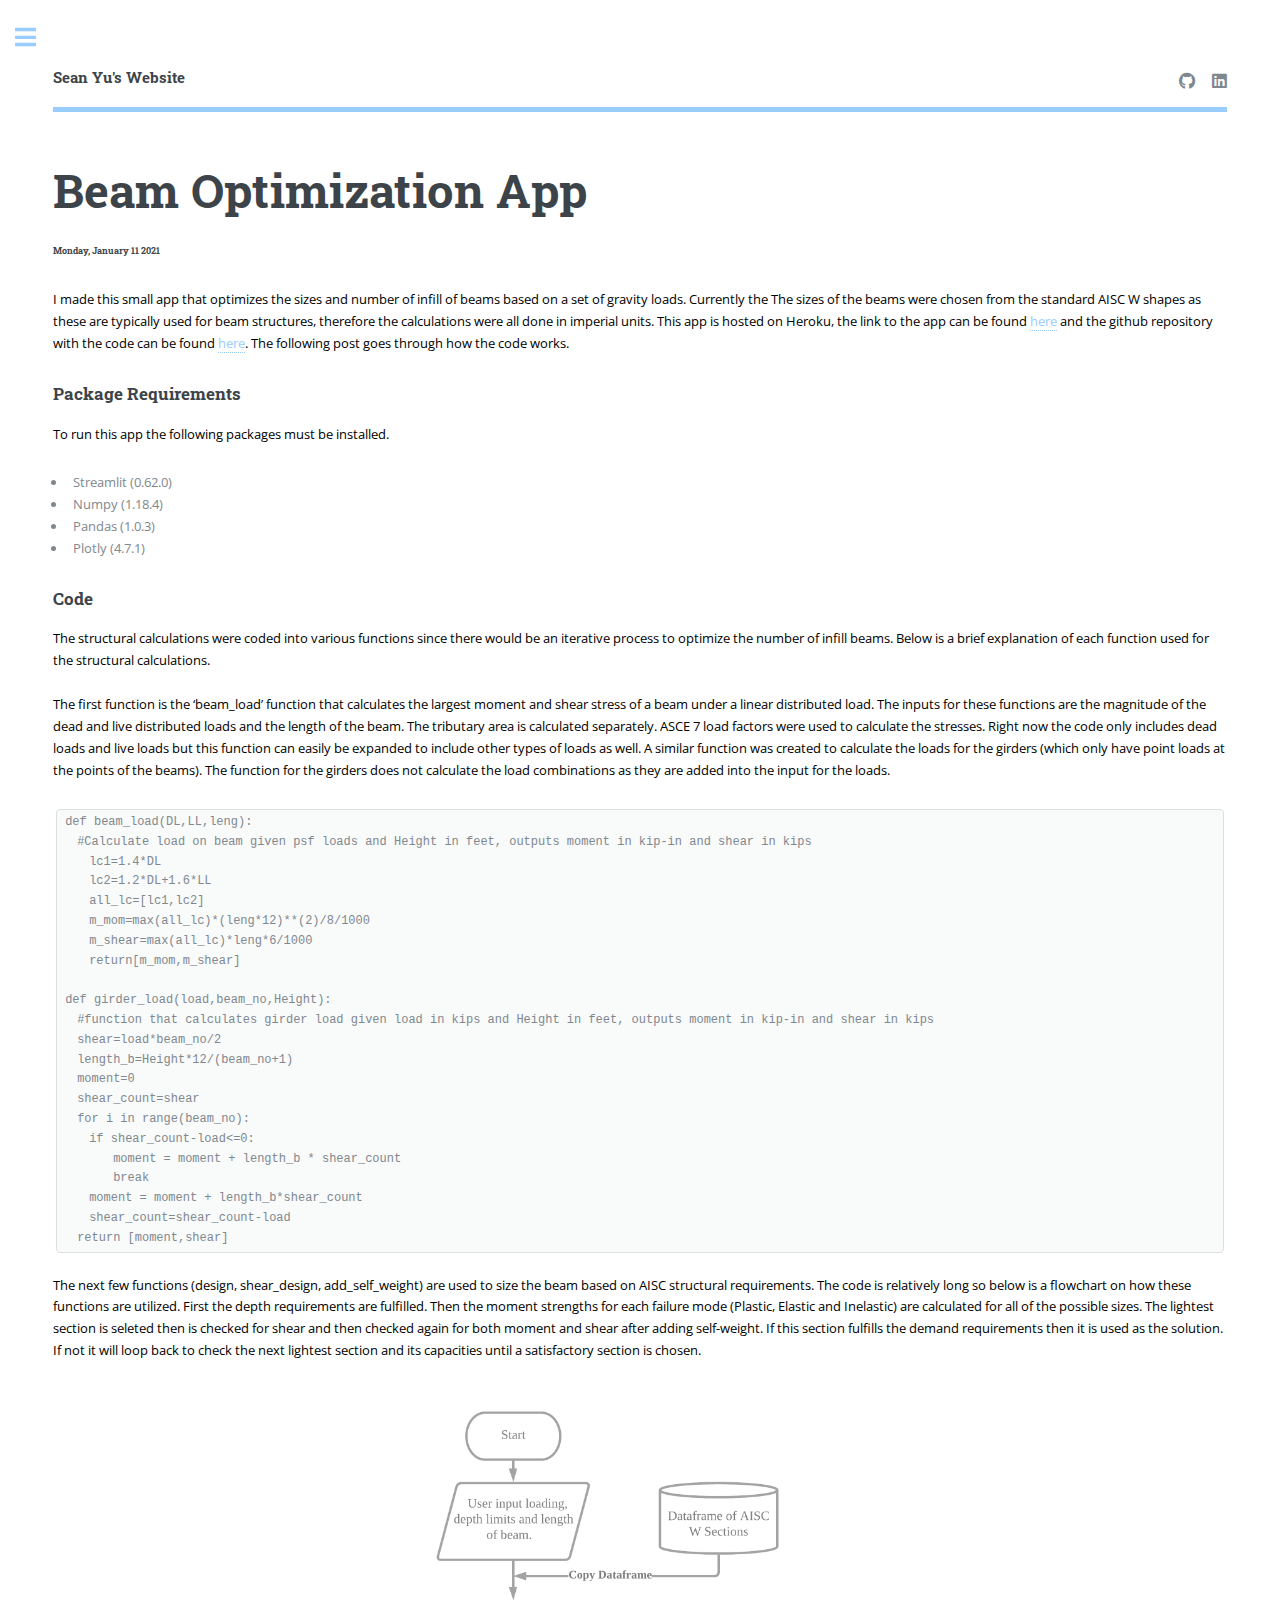
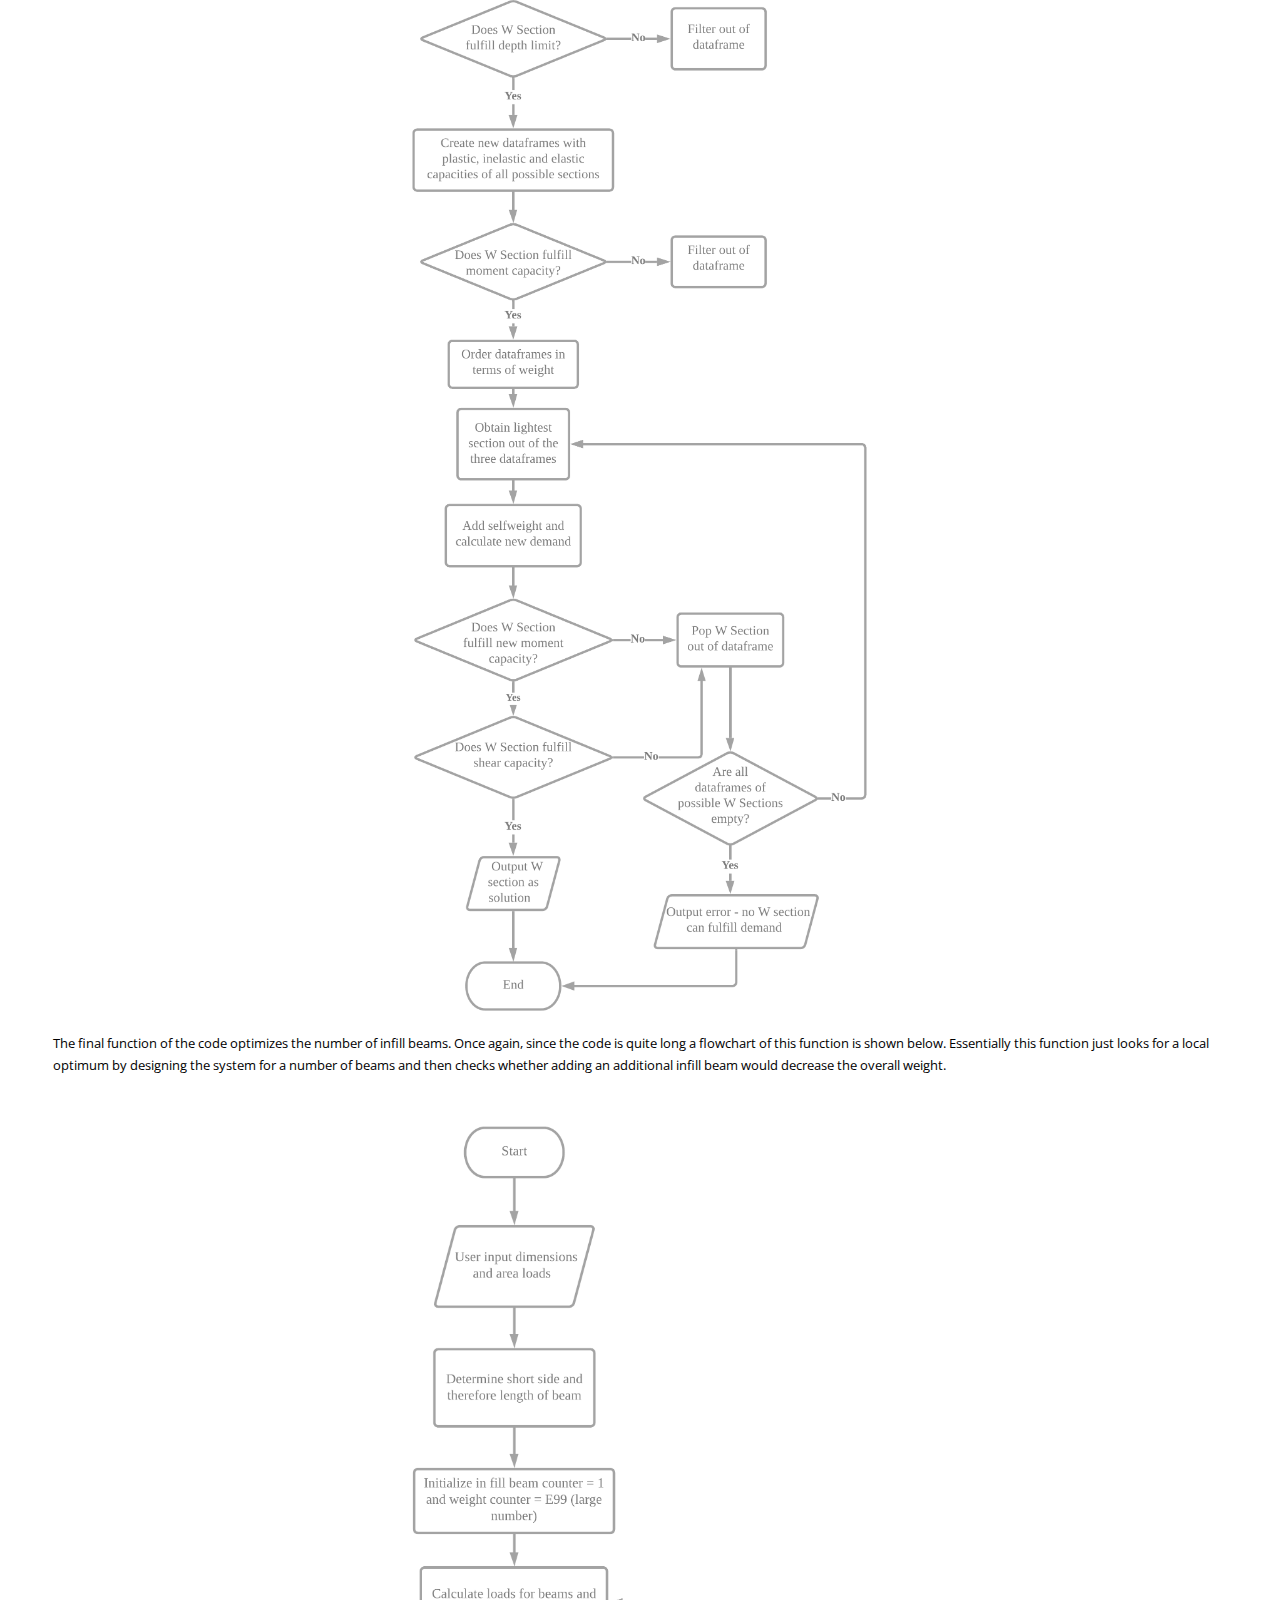
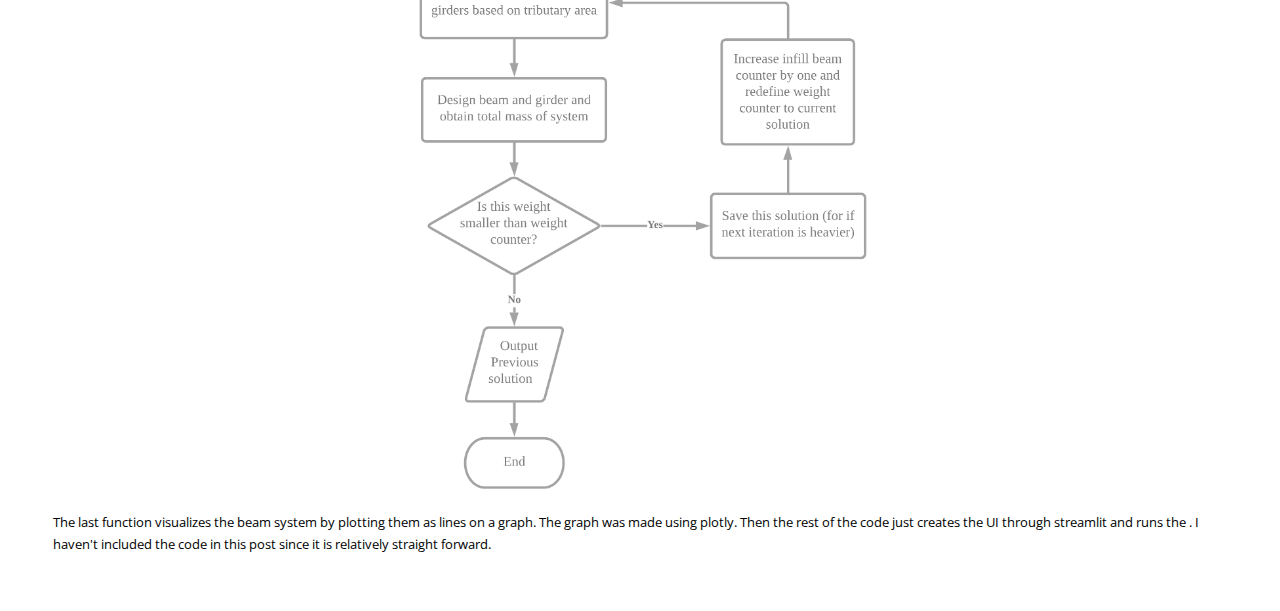
==== commit 20916ffc: "Adding Titanic Kaggle Post" ====
--- a/Beam_opt_app.html
+++ b/Beam_opt_app.html
@@ -21,9 +21,10 @@
 							<!-- Header -->
 								<header id="header">
 									<!--<a href="index.html" class="logo"><strong>Sean's Blog</strong> <!--by Sean Yu</a>-->
+									<h4>Sean Yu's Website</h4>
 									<ul class="icons">
-                    <li><a href="#" class="icon brands fa-github"><span class="label">Instagram</span></a></li>
-                    <li><a href="#" class="icon brands fa-linkedin"><span class="label">Instagram</span></a></li>
+										<li><a href="https://github.com/sjy2129" class="icon brands fa-github"><span class="label"></span></a></li>
+										<li><a href="https://www.linkedin.com/in/seanjyu/" class="icon brands fa-linkedin"><span class="label"></span></a></li>
 									</ul>
 								</header>
 							<!-- Banner -->
@@ -35,7 +36,7 @@
 										</header>
 										<br>
 										<p>
-											Over the summer I made this small app that optimizes the sizes of beams based on a set of gravity loads. 
+											I made this small app that optimizes the sizes and number of infill of beams based on a set of gravity loads. Currently the 
 											The sizes of the beams were chosen from the standard AISC W shapes as these are typically used for beam structures, 
 											therefore the calculations were all done in imperial units. This app is hosted on Heroku, the link to the app can be found <a href="https://beamoptapp.herokuapp.com/">here</a> 
 											and the github repository with the code can be found <a href="https://github.com/sjy2129/Beam_Opt_app">here</a>. 
@@ -88,7 +89,8 @@
 											The final function of the code optimizes the number of infill beams. Once again, since the code is quite long a flowchart of this function is shown below. Essentially this function just looks for a local optimum by designing the system for a number of beams and then checks whether adding an additional infill beam would decrease the overall weight. 
 										</p>
 										<img src="images/Blog/Beam_opt_app/optimization_flowchart.png" alt="optimize flowchart" style="width:500px;" class="center">
-										<p>The rest of the code is </p>
+										<p>The last function visualizes the beam system by plotting them as lines on a graph. The graph was made using plotly. Then the rest of the code just creates the UI through streamlit and runs the . I haven't included the code in this post since it is relatively straight forward.</p>
+										
 									</div>
 								</section>							
 						</div>
--- a/assets/css/main.css
+++ b/assets/css/main.css
@@ -1948,6 +1948,7 @@
   -ms-transition: margin-left 0.5s ease, box-shadow 0.5s ease;
   transition: margin-left 0.5s ease, box-shadow 0.5s ease;
   background-color: #f5f6f7;
+  /* background-image: url(/images/20200105_134514.jpg); */
   font-size: 0.9em;
   position: relative;
   width: 26em; }
@@ -2096,6 +2097,7 @@
   display: flex;
   border-bottom: solid 5px #99ccff;
   padding: 6em 0 1em 0;
+  /* background-image: url(/images/20200105_134514.jpg); */
   position: relative; }
   #header > * {
     -moz-flex: 1;
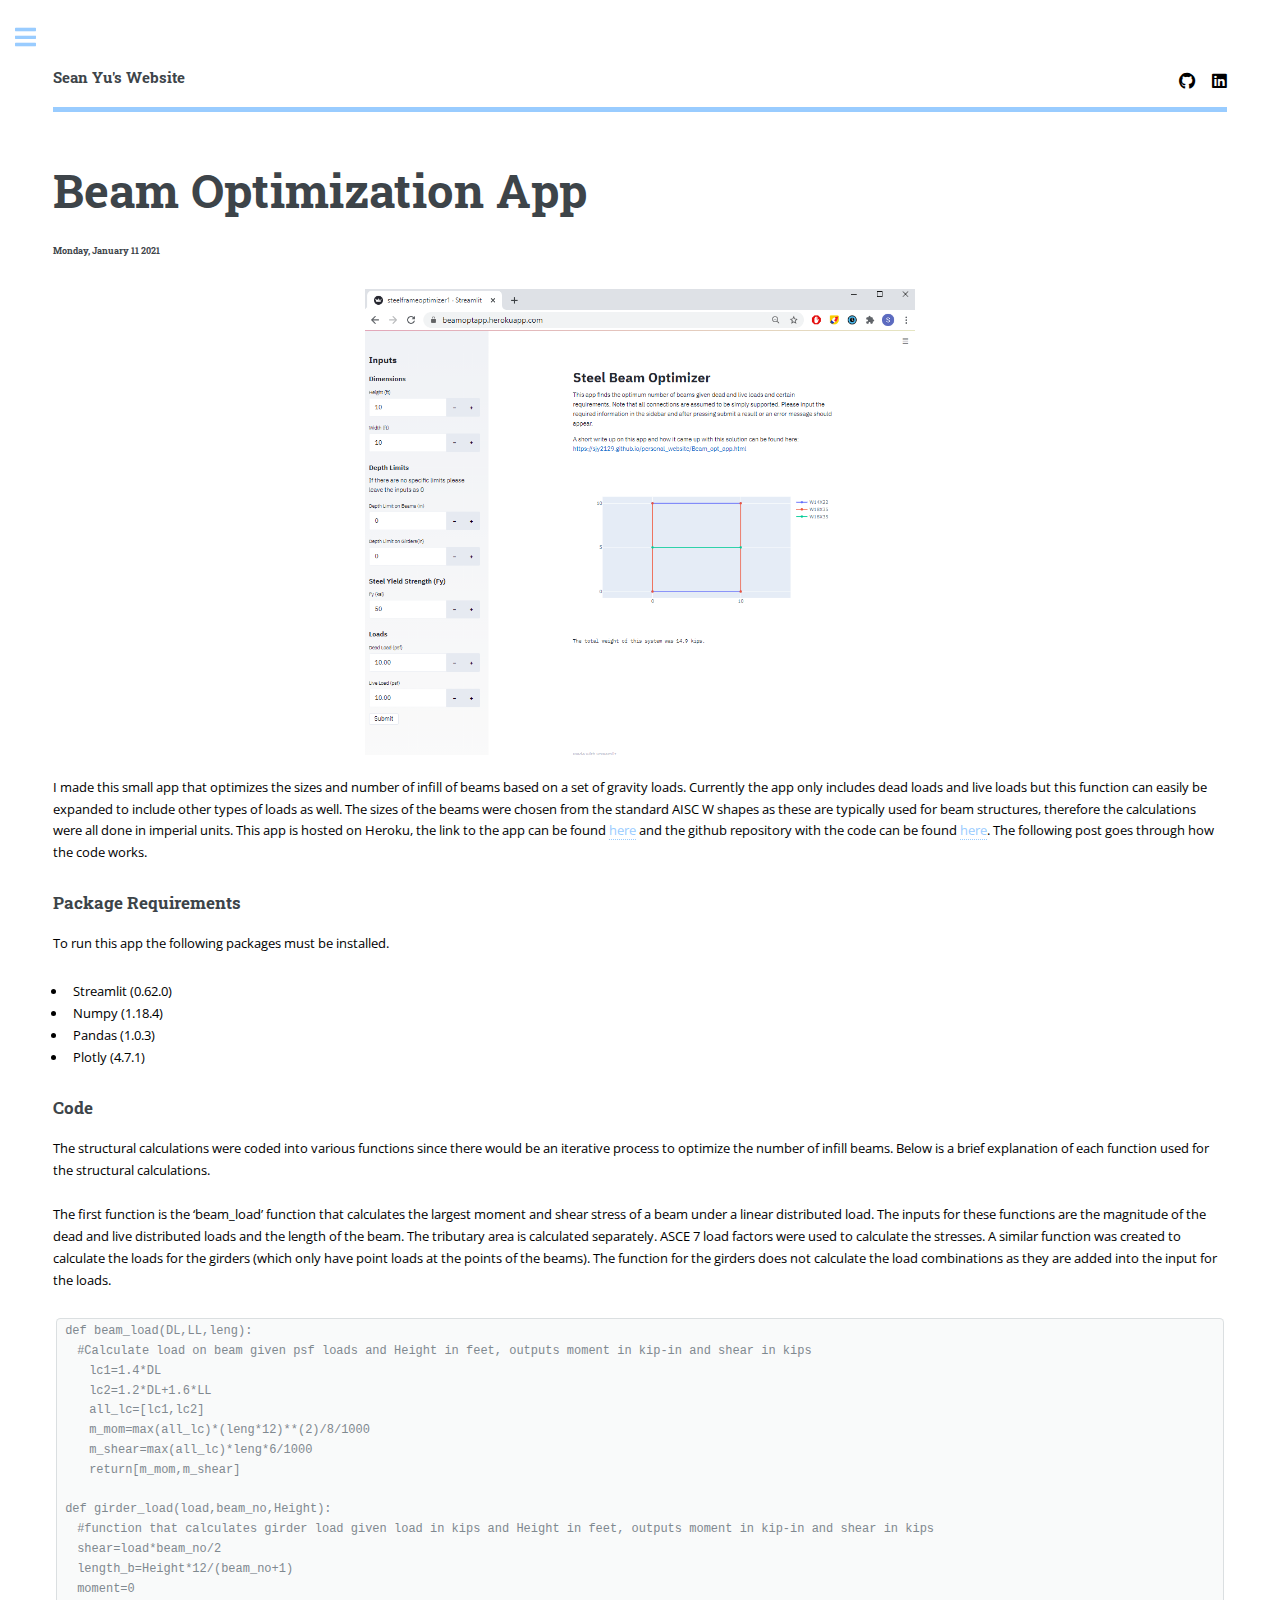
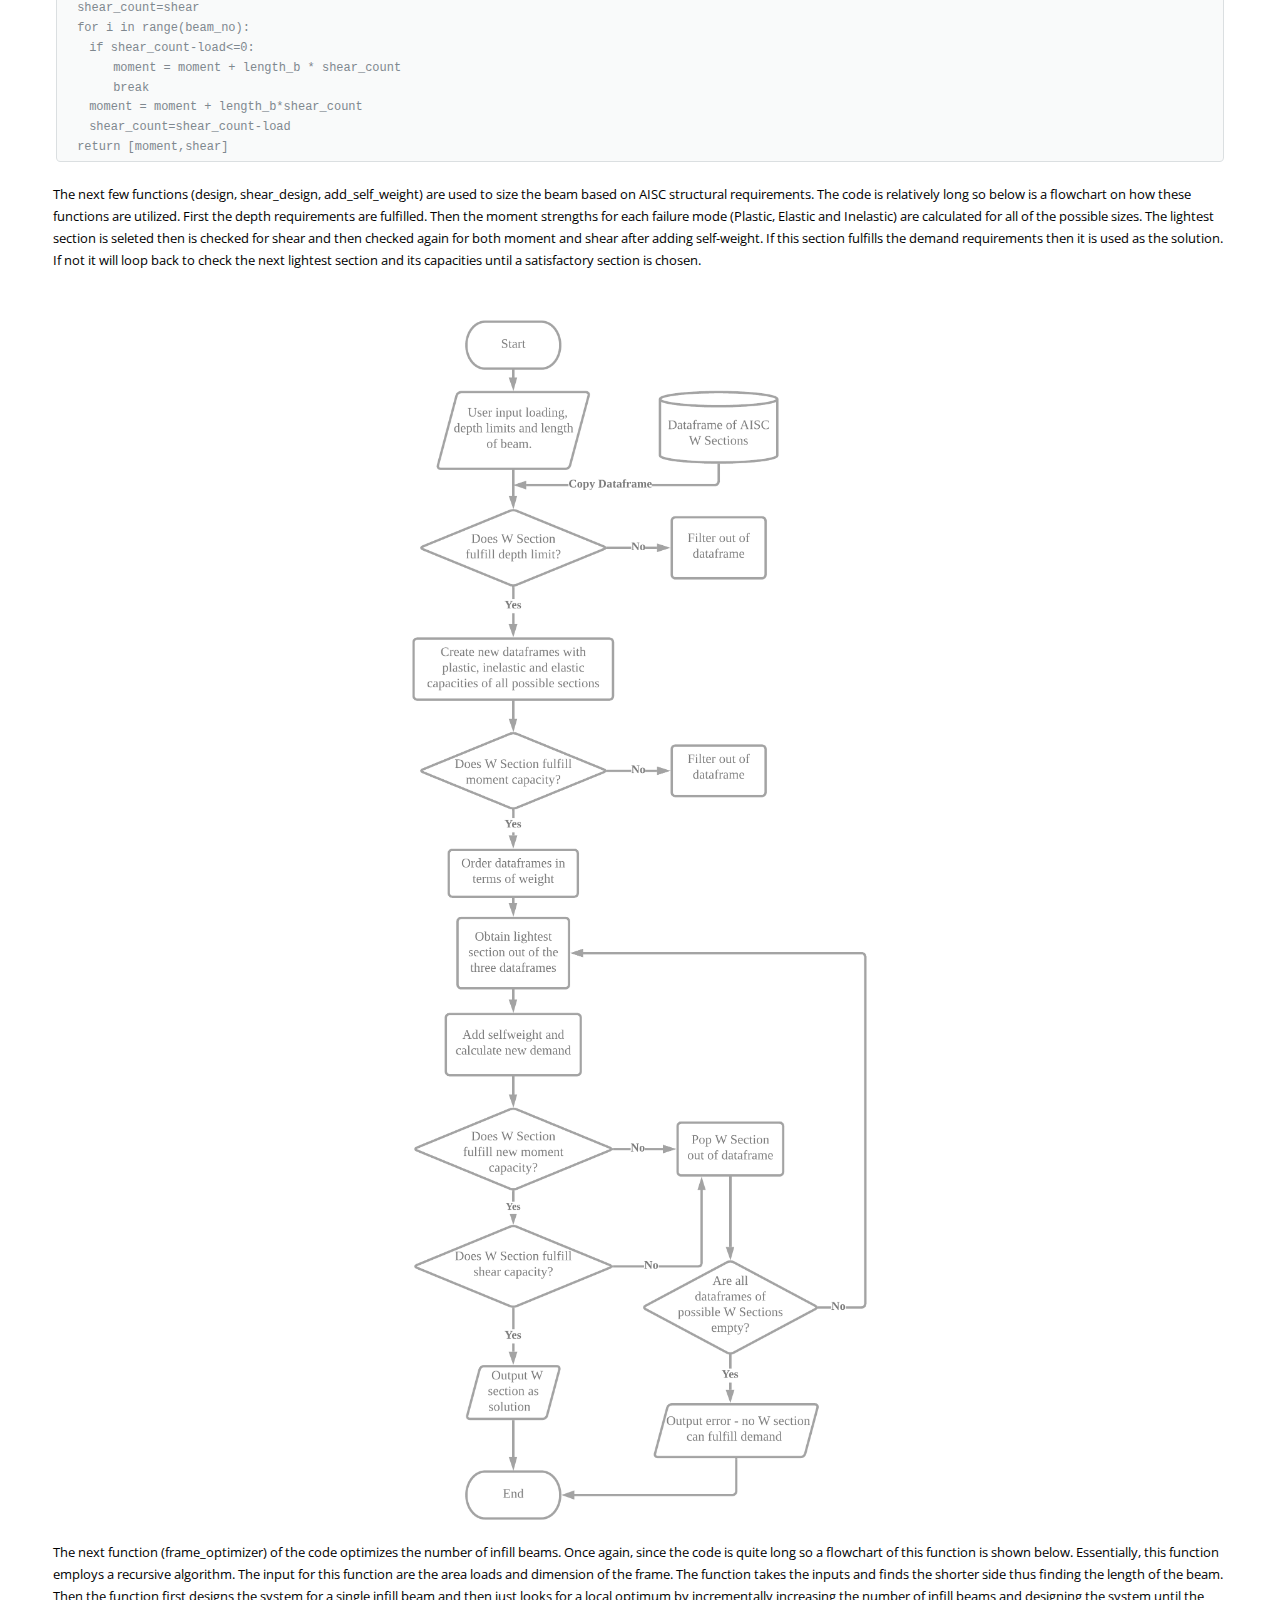
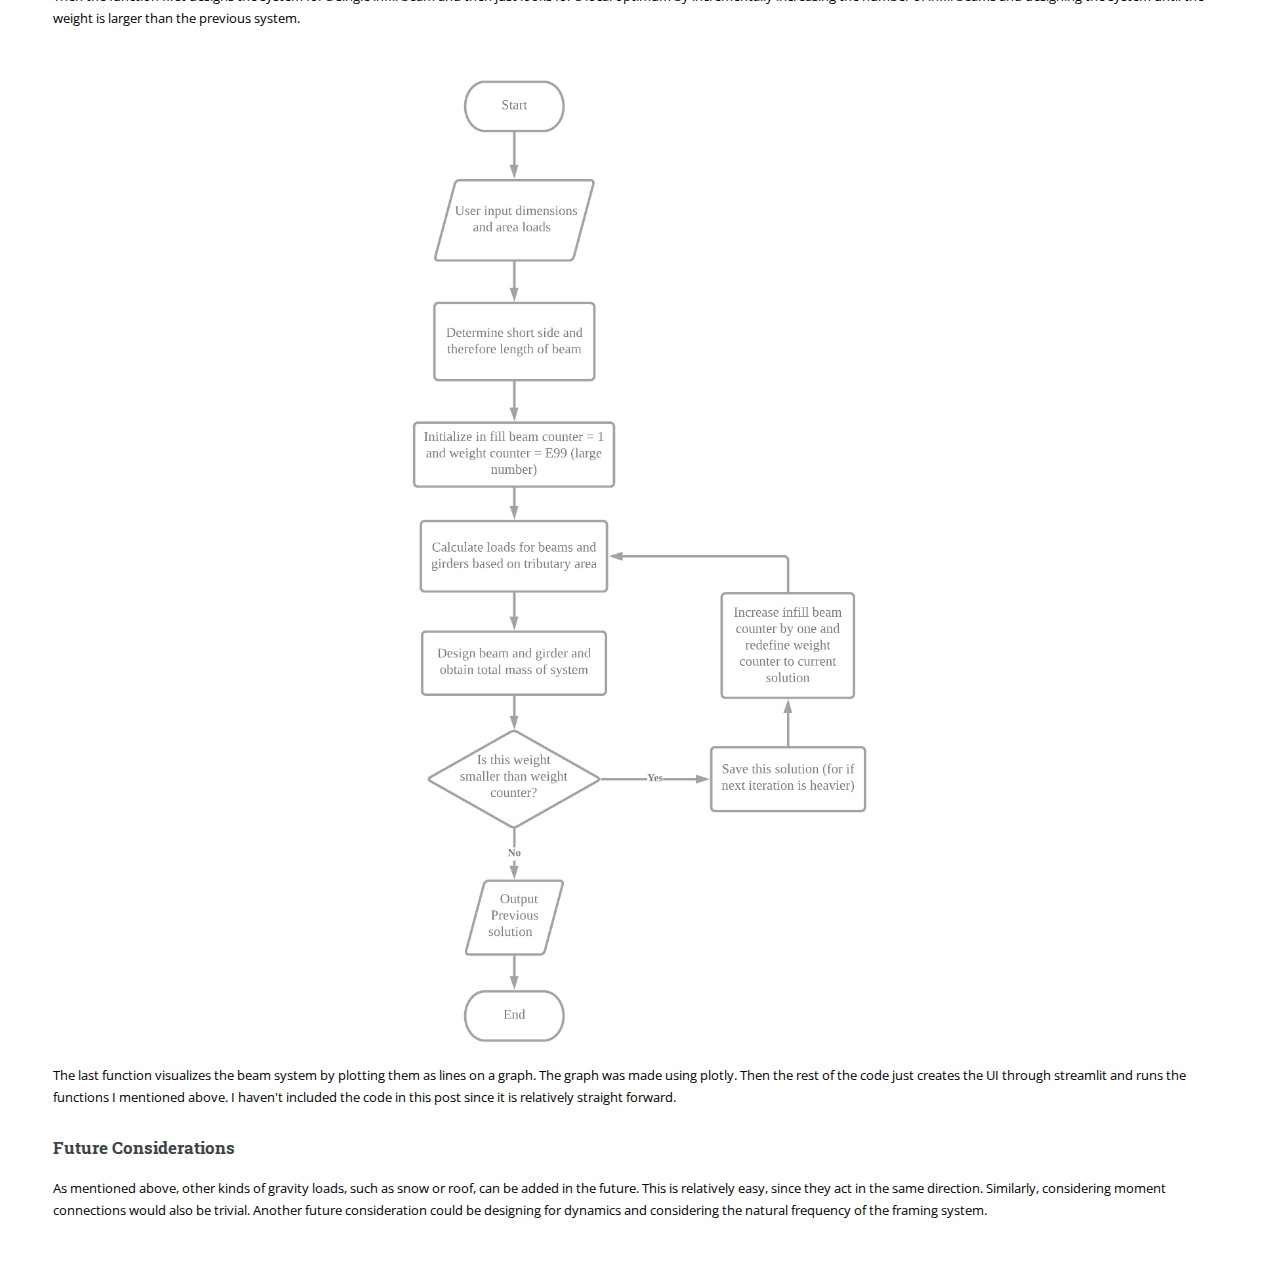
==== commit 16846a5c: "edits Jan 19" ====
--- a/Beam_opt_app.html
+++ b/Beam_opt_app.html
@@ -31,12 +31,13 @@
 								<section id="banner">
 									<div class="content">
 										<header>
-											<h1>Beam Optimization App </h1>
+											<h1>Beam Optimization App</h1>
 											<h6>Monday, January 11 2021</h6>
 										</header>
 										<br>
+										<img src="/images/Blog/Beam_opt_app/app_screenshot_1.png" alt="app_screenshot" style="width:550px;" class="center"><br>
 										<p>
-											I made this small app that optimizes the sizes and number of infill of beams based on a set of gravity loads. Currently the 
+											I made this small app that optimizes the sizes and number of infill of beams based on a set of gravity loads. Currently the app only includes dead loads and live loads but this function can easily be expanded to include other types of loads as well.
 											The sizes of the beams were chosen from the standard AISC W shapes as these are typically used for beam structures, 
 											therefore the calculations were all done in imperial units. This app is hosted on Heroku, the link to the app can be found <a href="https://beamoptapp.herokuapp.com/">here</a> 
 											and the github repository with the code can be found <a href="https://github.com/sjy2129/Beam_Opt_app">here</a>. 
@@ -54,7 +55,7 @@
 										<p>The structural calculations were coded into various functions since there would be an iterative process to optimize the number of infill beams. 
 											Below is a brief explanation of each function used for the structural calculations.
 										<br><br>
-											The first function is the ‘beam_load’ function that calculates the largest moment and shear stress of a beam under a linear distributed load. The inputs for these functions are the magnitude of the dead and live distributed loads and the length of the beam. The tributary area is calculated separately. ASCE 7 load factors were used to calculate the stresses. Right now the code only includes dead loads and live loads but this function can easily be expanded to include other types of loads as well. A similar function was created to calculate the loads for the girders (which only have point loads at the points of the beams). The function for the girders does not calculate the load combinations as they are added into the input for the loads.
+											The first function is the ‘beam_load’ function that calculates the largest moment and shear stress of a beam under a linear distributed load. The inputs for these functions are the magnitude of the dead and live distributed loads and the length of the beam. The tributary area is calculated separately. ASCE 7 load factors were used to calculate the stresses. A similar function was created to calculate the loads for the girders (which only have point loads at the points of the beams). The function for the girders does not calculate the load combinations as they are added into the input for the loads.
 										</p>
 										<code>
 											def beam_load(DL,LL,leng):<br>
@@ -80,16 +81,18 @@
 												&emsp;return [moment,shear]<br>
 										</code><br>
 										<p>
-											The next few functions (design, shear_design, add_self_weight) are used to size the beam based on AISC structural requirements.  The code is relatively long so below is a flowchart on how these functions are utilized. 
+											The next few functions (design, shear_design, add_self_weight) are used to size the beam based on AISC structural requirements.  The code is relatively long so below is a flowchart on how these functions are utilized.
 											First the depth requirements are fulfilled. Then the moment strengths for each failure mode (Plastic, Elastic and Inelastic) are calculated for all of the possible sizes. 
-											The lightest section is seleted then is checked for shear and then checked again for both moment and shear after adding self-weight. If this section fulfills the demand requirements then it is used as the solution. If not it will loop back to check the next lightest section and its capacities until a satisfactory section is chosen.
+											The lightest section is seleted then is checked for shear and then checked again for both moment and shear after adding self-weight. If this section fulfills the demand requirements then it is used as the solution. If not it will loop back to check the next lightest section and its capacities until a satisfactory section is chosen. 
 										</p>
 										<img src="images/Blog/Beam_opt_app/design_flowchart.png" alt="design flowchart" style="width:500px;" class="center">
 										<p>
-											The final function of the code optimizes the number of infill beams. Once again, since the code is quite long a flowchart of this function is shown below. Essentially this function just looks for a local optimum by designing the system for a number of beams and then checks whether adding an additional infill beam would decrease the overall weight. 
+											The next function (frame_optimizer) of the code optimizes the number of infill beams. Once again, since the code is quite long so a flowchart of this function is shown below. Essentially, this function employs a recursive algorithm. The input for this function are the area loads and dimension of the frame. The function takes the inputs and finds the shorter side thus finding the length of the beam. Then the function first designs the system for a single infill beam and then just looks for a local optimum by incrementally increasing the number of infill beams and designing the system until the weight is larger than the previous system.
 										</p>
 										<img src="images/Blog/Beam_opt_app/optimization_flowchart.png" alt="optimize flowchart" style="width:500px;" class="center">
-										<p>The last function visualizes the beam system by plotting them as lines on a graph. The graph was made using plotly. Then the rest of the code just creates the UI through streamlit and runs the . I haven't included the code in this post since it is relatively straight forward.</p>
+										<p>The last function visualizes the beam system by plotting them as lines on a graph. The graph was made using plotly. Then the rest of the code just creates the UI through streamlit and runs the functions I mentioned above. I haven't included the code in this post since it is relatively straight forward.</p>
+										<h3>Future Considerations</h3>
+										<p>As mentioned above, other kinds of gravity loads, such as snow or roof, can be added in the future. This is relatively easy, since they act in the same direction. Similarly, considering moment connections would also be trivial. Another future consideration could be designing for dynamics and considering the natural frequency of the framing system.</p>
 										
 									</div>
 								</section>							
--- a/assets/css/main.css
+++ b/assets/css/main.css
@@ -1280,14 +1280,15 @@
 ol {
   list-style: decimal;
   margin: 0 0 2em 0;
-  padding-left: 1.25em; }
+  padding-left: 1.25em; ; }
   ol li {
     padding-left: 0.25em; }
   
 ul {
   list-style: disc;
   margin: 0 0 2em 0;
-  padding-left: 1em; }
+  padding-left: 1em;
+  color: #000000 }
   ul li {
     padding-left: 0.5em; }
   ul.alt {
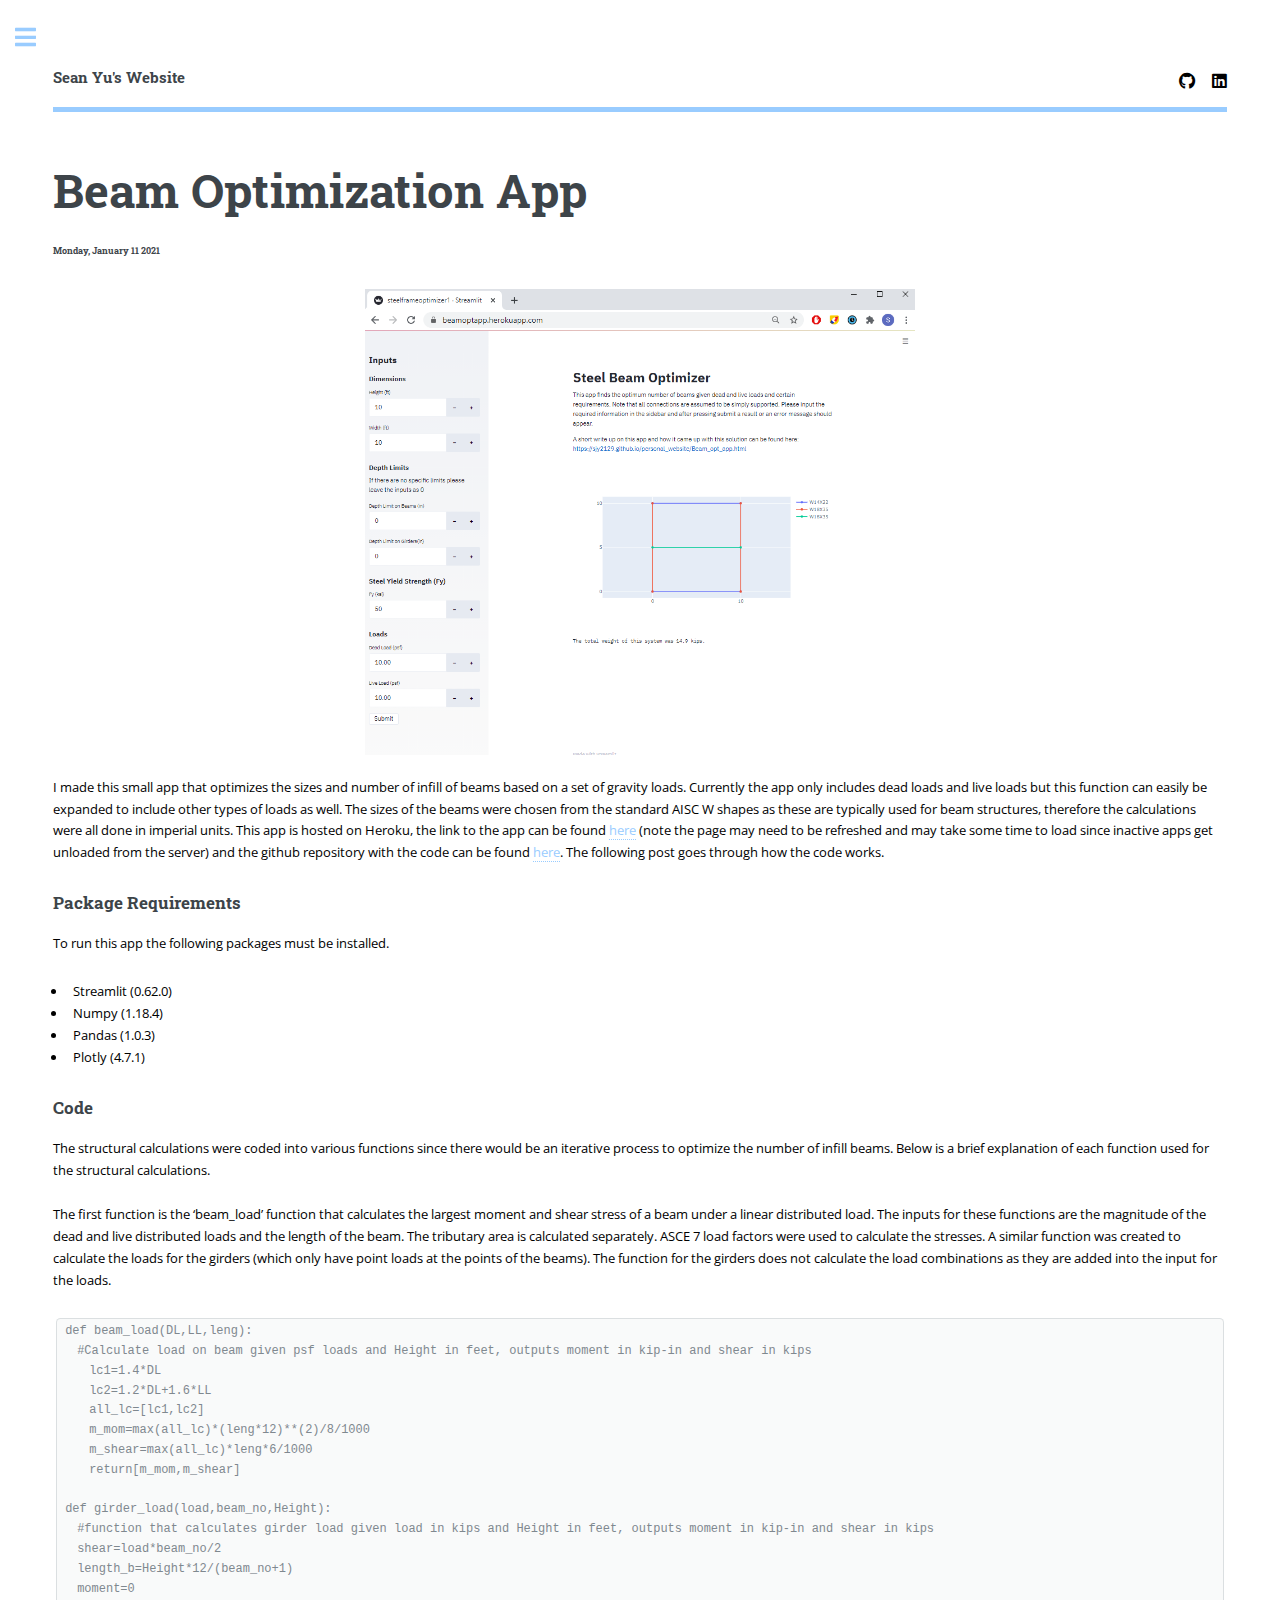
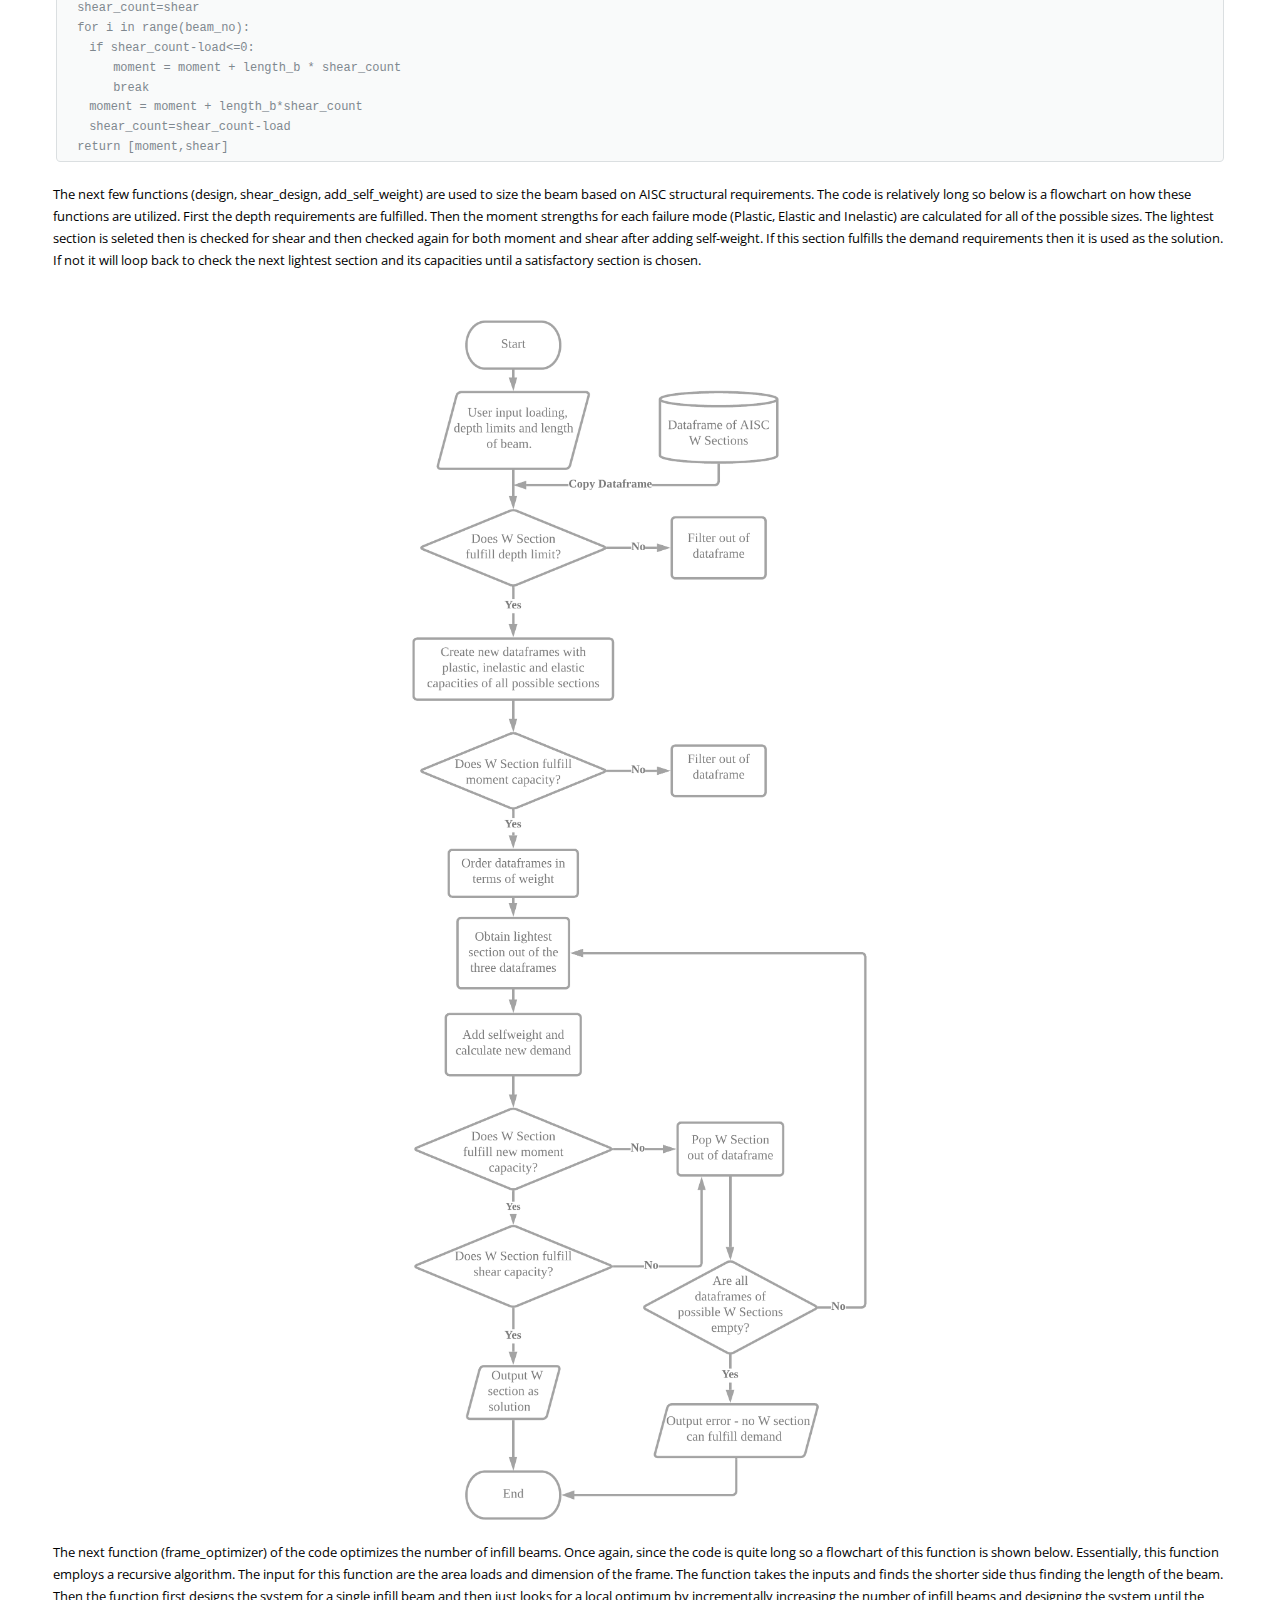
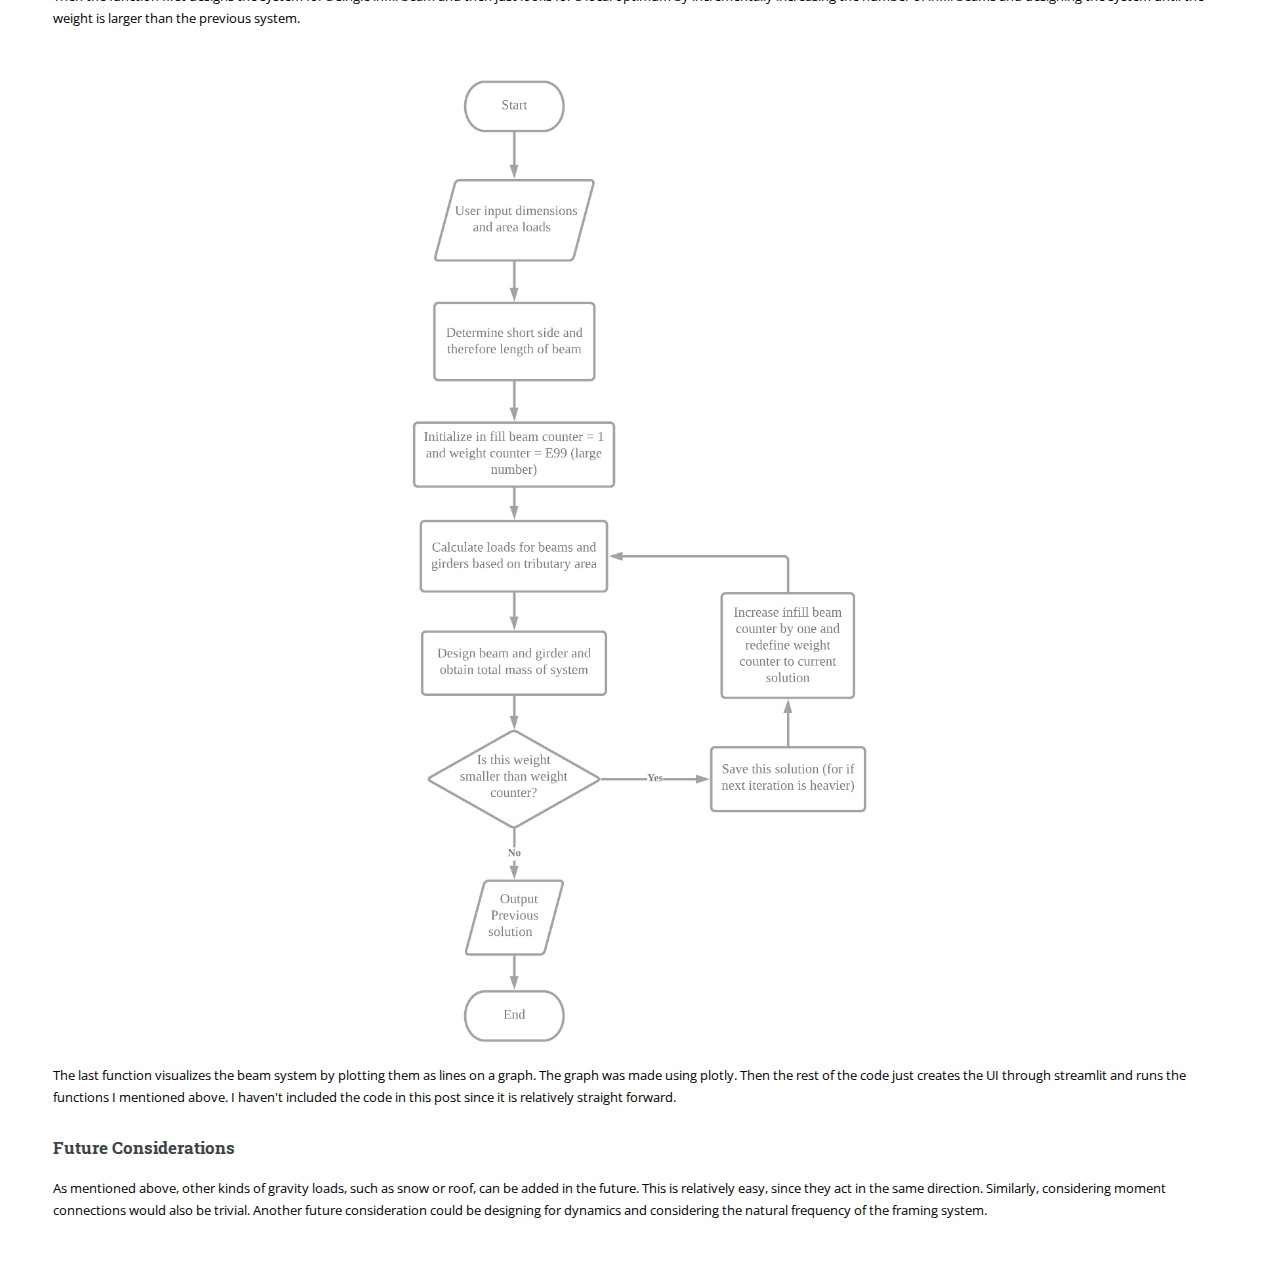
==== commit d803b2bd: "update beam_opt_app post and vscode settings" ====
--- a/Beam_opt_app.html
+++ b/Beam_opt_app.html
@@ -35,12 +35,12 @@
 											<h6>Monday, January 11 2021</h6>
 										</header>
 										<br>
-										<img src="/images/Blog/Beam_opt_app/app_screenshot_1.png" alt="app_screenshot" style="width:550px;" class="center"><br>
+										<img src="images/Blog/Beam_opt_app/app_screenshot_1.png" alt="app_screenshot" style="width:550px;" class="center"><br>
 										<p>
 											I made this small app that optimizes the sizes and number of infill of beams based on a set of gravity loads. Currently the app only includes dead loads and live loads but this function can easily be expanded to include other types of loads as well.
 											The sizes of the beams were chosen from the standard AISC W shapes as these are typically used for beam structures, 
-											therefore the calculations were all done in imperial units. This app is hosted on Heroku, the link to the app can be found <a href="https://beamoptapp.herokuapp.com/">here</a> 
-											and the github repository with the code can be found <a href="https://github.com/sjy2129/Beam_Opt_app">here</a>. 
+											therefore the calculations were all done in imperial units. This app is hosted on Heroku, the link to the app can be found <a href="https://beamoptapp.herokuapp.com/" target="_blank"  rel="noopener noreferrer">here</a> (note the page may need to be refreshed and may take some time to load since inactive apps get unloaded from the server)
+											and the github repository with the code can be found <a target="_blank" rel="noopener noreferrer" href="https://github.com/sjy2129/Beam_Opt_app" >here</a>. 
 											The following post goes through how the code works. 
 										</p>
 										<h3>Package Requirements</h3>
--- a/assets/css/main.css
+++ b/assets/css/main.css
@@ -218,6 +218,12 @@
     overflow-x: auto;
     margin: 0 0 2em 0;
   }
+div.center {
+  display: block;
+  margin-left: auto;
+  margin-right: auto;
+  width: 60%;
+}
 pre {
   -webkit-overflow-scrolling: touch;
   font-family: "Courier New", monospace;
@@ -1262,6 +1268,12 @@
     width: 100%; }
     .image.main img {
       width: 100%; }
+  .image.center {
+    display: block;
+    margin-left: auto;
+    margin-right: auto;
+    width: 50%;
+    }
 
 a.image {
   overflow: hidden; }
